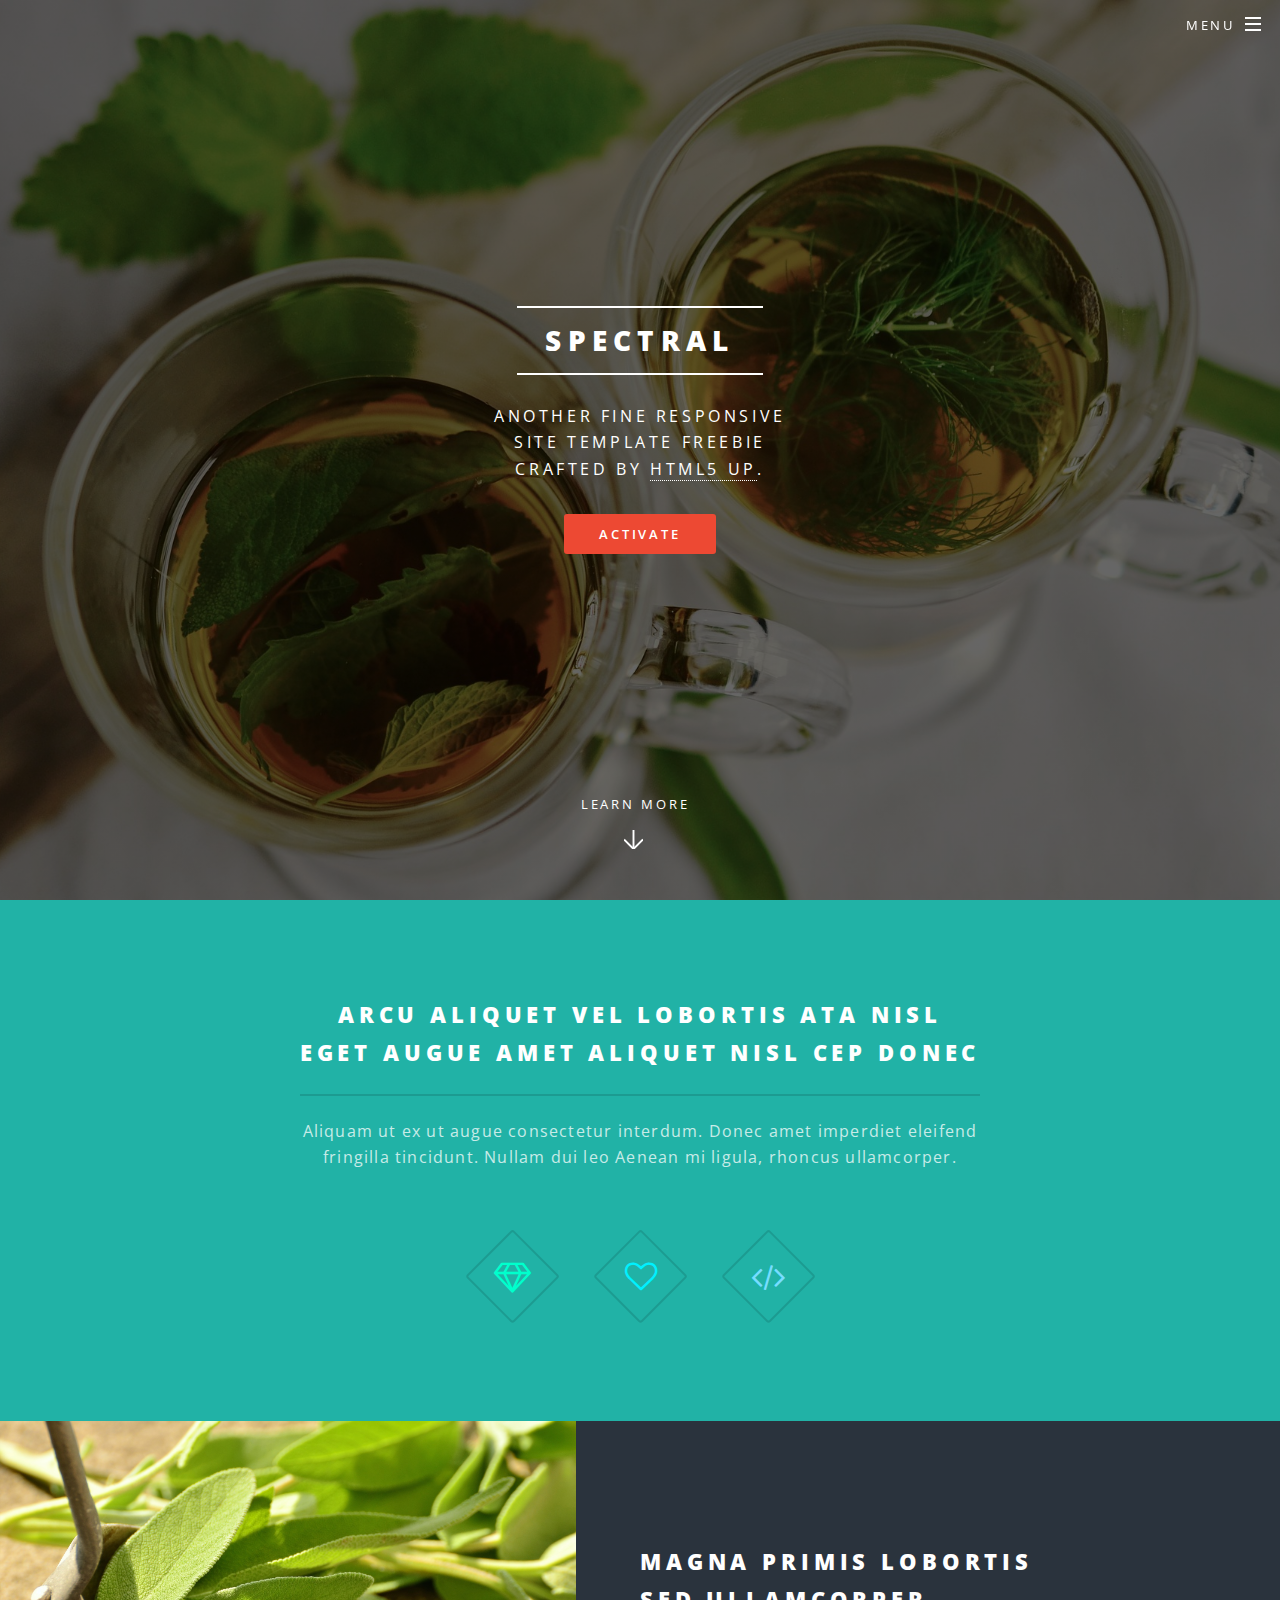
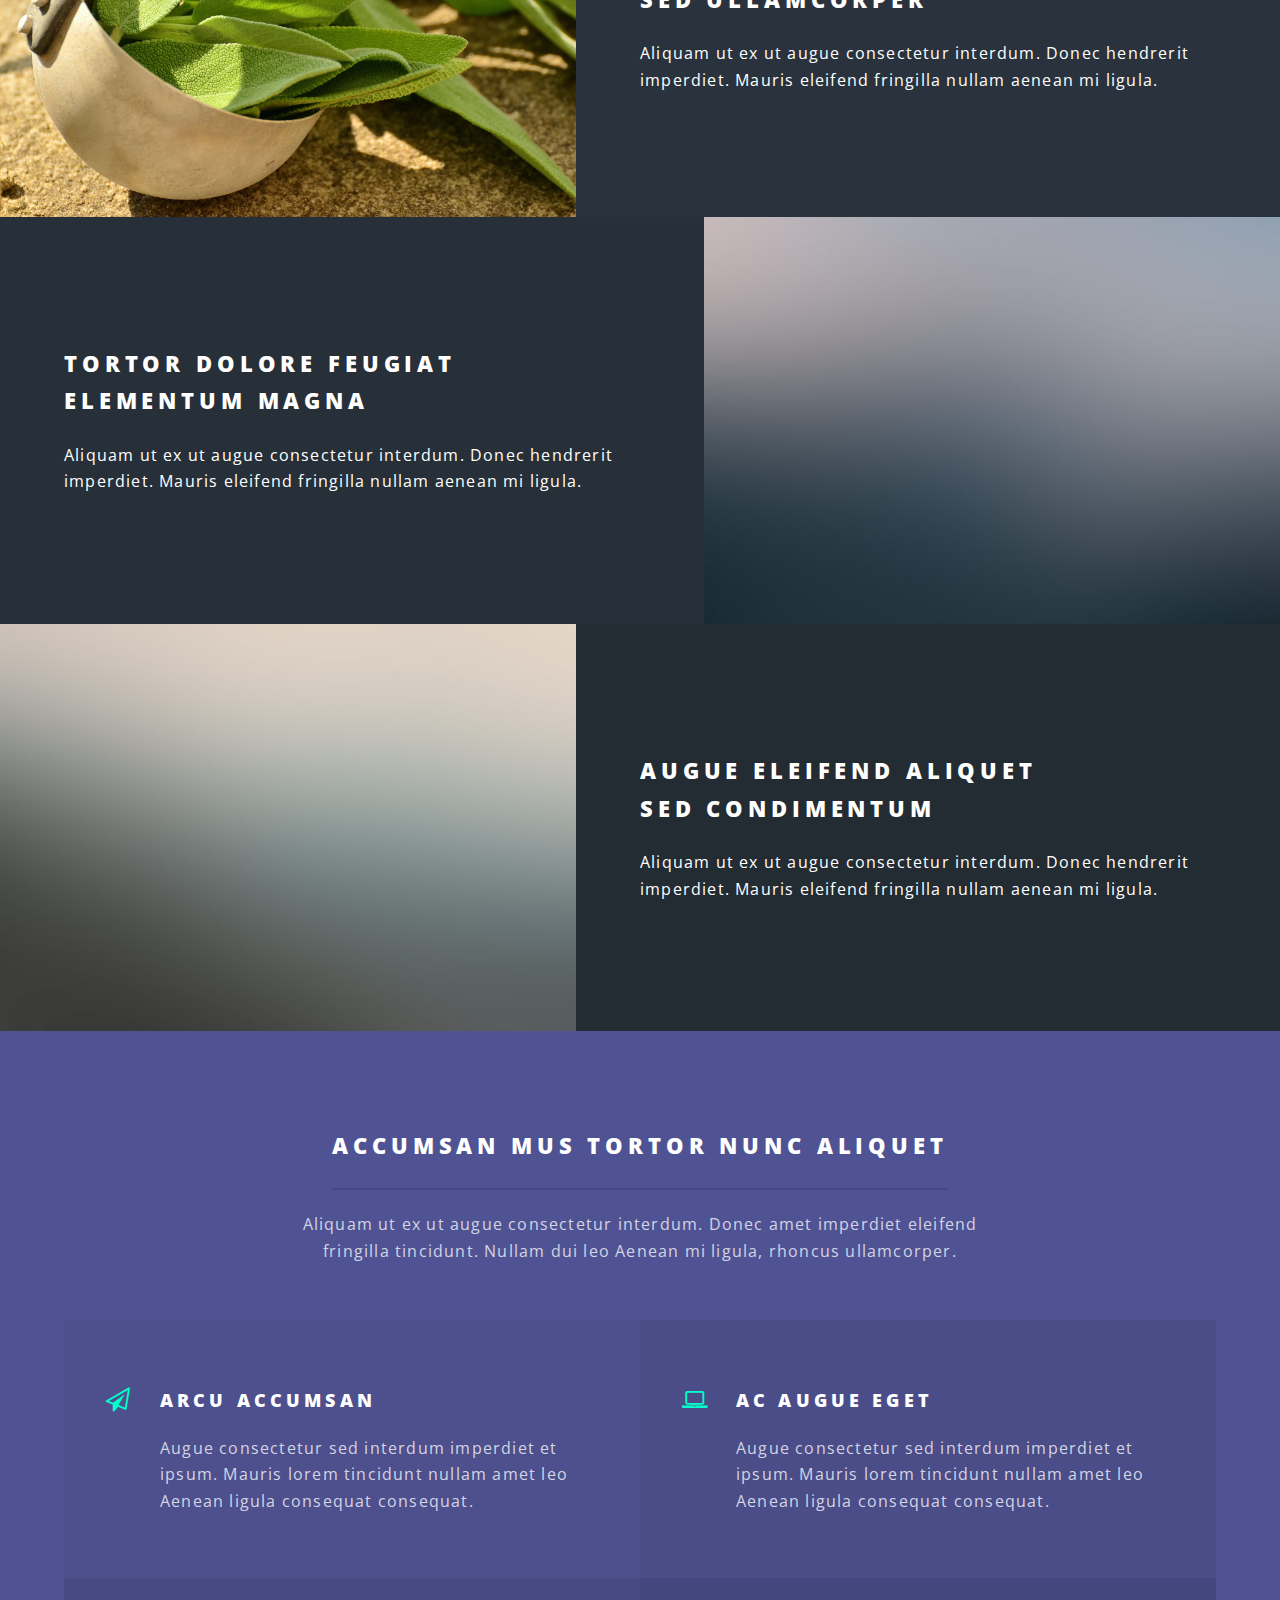
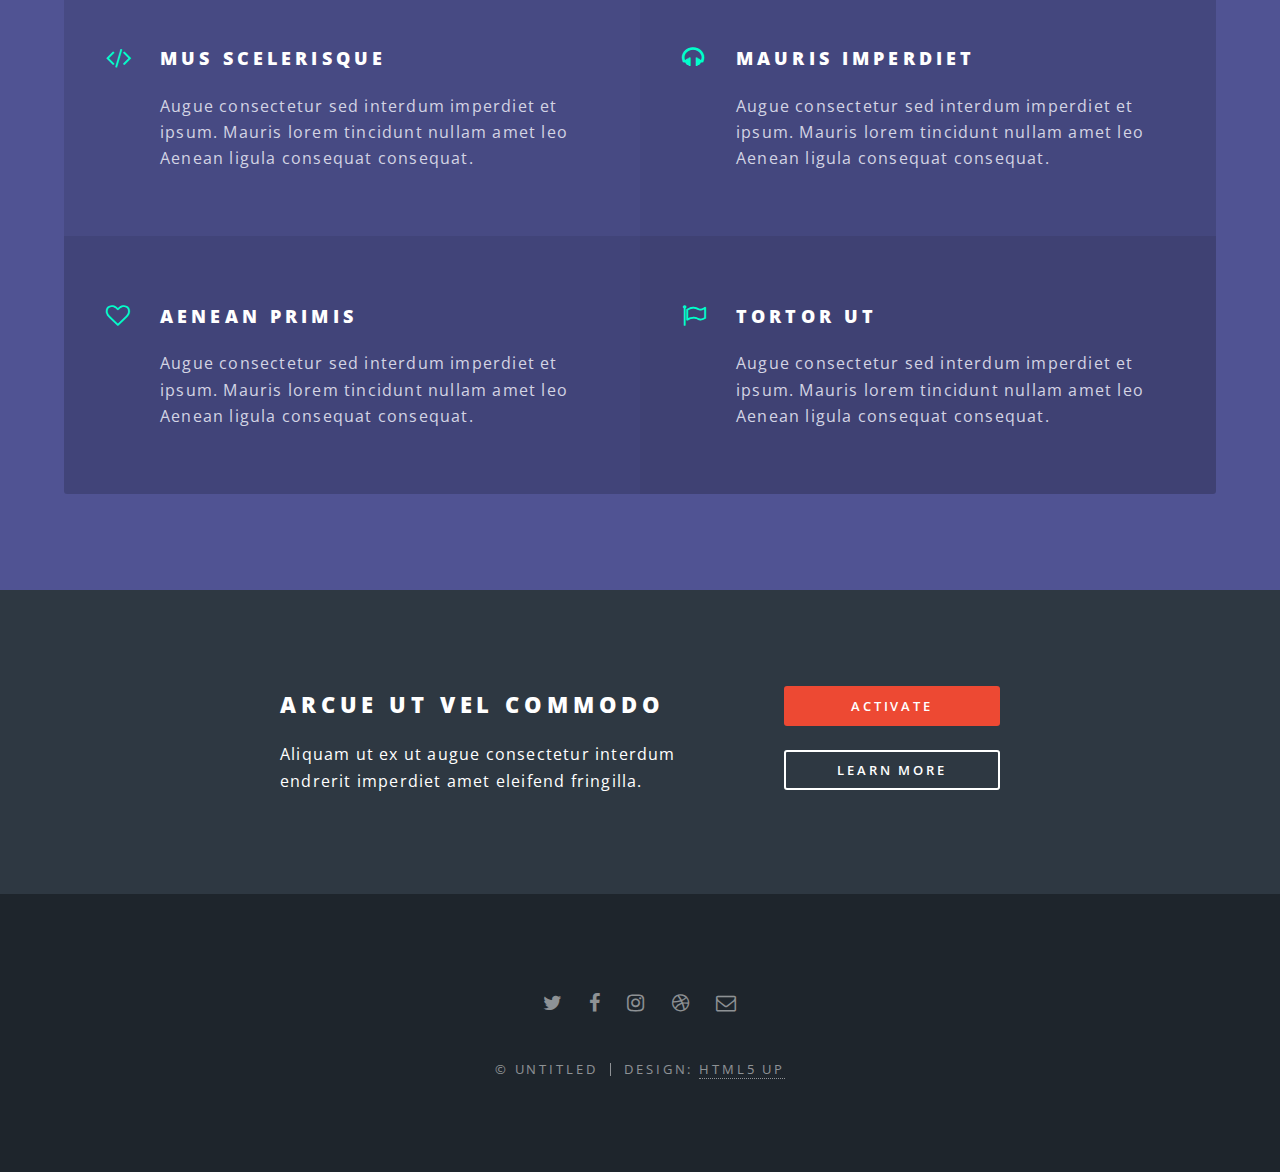
==== index.html @ 9957a31e "Init Site" ====
<!DOCTYPE HTML>
<!--
	Spectral by HTML5 UP
	html5up.net | @ajlkn
	Free for personal and commercial use under the CCA 3.0 license (html5up.net/license)
-->
<html>
	<head>
		<title>Spectral by HTML5 UP</title>
		<meta charset="utf-8" />
		<meta name="viewport" content="width=device-width, initial-scale=1" />
		<!--[if lte IE 8]><script src="assets/js/ie/html5shiv.js"></script><![endif]-->
		<link rel="stylesheet" href="assets/css/main.css" />
		<!--[if lte IE 8]><link rel="stylesheet" href="assets/css/ie8.css" /><![endif]-->
		<!--[if lte IE 9]><link rel="stylesheet" href="assets/css/ie9.css" /><![endif]-->
	</head>
	<body class="landing">

		<!-- Page Wrapper -->
			<div id="page-wrapper">

				<!-- Header -->
					<header id="header" class="alt">
						<h1><a href="index.html">Spectral</a></h1>
						<nav id="nav">
							<ul>
								<li class="special">
									<a href="#menu" class="menuToggle"><span>Menu</span></a>
									<div id="menu">
										<ul>
											<li><a href="index.html">Home</a></li>
											<li><a href="generic.html">Generic</a></li>
											<li><a href="elements.html">Elements</a></li>
											<li><a href="#">Sign Up</a></li>
											<li><a href="#">Log In</a></li>
										</ul>
									</div>
								</li>
							</ul>
						</nav>
					</header>

				<!-- Banner -->
					<section id="banner">
						<div class="inner">
							<h2>Spectral</h2>
							<p>Another fine responsive<br />
							site template freebie<br />
							crafted by <a href="http://html5up.net">HTML5 UP</a>.</p>
							<ul class="actions">
								<li><a href="#" class="button special">Activate</a></li>
							</ul>
						</div>
						<a href="#one" class="more scrolly">Learn More</a>
					</section>

				<!-- One -->
					<section id="one" class="wrapper style1 special">
						<div class="inner">
							<header class="major">
								<h2>Arcu aliquet vel lobortis ata nisl<br />
								eget augue amet aliquet nisl cep donec</h2>
								<p>Aliquam ut ex ut augue consectetur interdum. Donec amet imperdiet eleifend<br />
								fringilla tincidunt. Nullam dui leo Aenean mi ligula, rhoncus ullamcorper.</p>
							</header>
							<ul class="icons major">
								<li><span class="icon fa-diamond major style1"><span class="label">Lorem</span></span></li>
								<li><span class="icon fa-heart-o major style2"><span class="label">Ipsum</span></span></li>
								<li><span class="icon fa-code major style3"><span class="label">Dolor</span></span></li>
							</ul>
						</div>
					</section>

				<!-- Two -->
					<section id="two" class="wrapper alt style2">
						<section class="spotlight">
							<div class="image"><img src="images/footerPic.jpg" alt="" /></div><div class="content">
								<h2>Magna primis lobortis<br />
								sed ullamcorper</h2>
								<p>Aliquam ut ex ut augue consectetur interdum. Donec hendrerit imperdiet. Mauris eleifend fringilla nullam aenean mi ligula.</p>
							</div>
						</section>
						<section class="spotlight">
							<div class="image"><img src="images/pic02.jpg" alt="" /></div><div class="content">
								<h2>Tortor dolore feugiat<br />
								elementum magna</h2>
								<p>Aliquam ut ex ut augue consectetur interdum. Donec hendrerit imperdiet. Mauris eleifend fringilla nullam aenean mi ligula.</p>
							</div>
						</section>
						<section class="spotlight">
							<div class="image"><img src="images/pic03.jpg" alt="" /></div><div class="content">
								<h2>Augue eleifend aliquet<br />
								sed condimentum</h2>
								<p>Aliquam ut ex ut augue consectetur interdum. Donec hendrerit imperdiet. Mauris eleifend fringilla nullam aenean mi ligula.</p>
							</div>
						</section>
					</section>

				<!-- Three -->
					<section id="three" class="wrapper style3 special">
						<div class="inner">
							<header class="major">
								<h2>Accumsan mus tortor nunc aliquet</h2>
								<p>Aliquam ut ex ut augue consectetur interdum. Donec amet imperdiet eleifend<br />
								fringilla tincidunt. Nullam dui leo Aenean mi ligula, rhoncus ullamcorper.</p>
							</header>
							<ul class="features">
								<li class="icon fa-paper-plane-o">
									<h3>Arcu accumsan</h3>
									<p>Augue consectetur sed interdum imperdiet et ipsum. Mauris lorem tincidunt nullam amet leo Aenean ligula consequat consequat.</p>
								</li>
								<li class="icon fa-laptop">
									<h3>Ac Augue Eget</h3>
									<p>Augue consectetur sed interdum imperdiet et ipsum. Mauris lorem tincidunt nullam amet leo Aenean ligula consequat consequat.</p>
								</li>
								<li class="icon fa-code">
									<h3>Mus Scelerisque</h3>
									<p>Augue consectetur sed interdum imperdiet et ipsum. Mauris lorem tincidunt nullam amet leo Aenean ligula consequat consequat.</p>
								</li>
								<li class="icon fa-headphones">
									<h3>Mauris Imperdiet</h3>
									<p>Augue consectetur sed interdum imperdiet et ipsum. Mauris lorem tincidunt nullam amet leo Aenean ligula consequat consequat.</p>
								</li>
								<li class="icon fa-heart-o">
									<h3>Aenean Primis</h3>
									<p>Augue consectetur sed interdum imperdiet et ipsum. Mauris lorem tincidunt nullam amet leo Aenean ligula consequat consequat.</p>
								</li>
								<li class="icon fa-flag-o">
									<h3>Tortor Ut</h3>
									<p>Augue consectetur sed interdum imperdiet et ipsum. Mauris lorem tincidunt nullam amet leo Aenean ligula consequat consequat.</p>
								</li>
							</ul>
						</div>
					</section>

				<!-- CTA -->
					<section id="cta" class="wrapper style4">
						<div class="inner">
							<header>
								<h2>Arcue ut vel commodo</h2>
								<p>Aliquam ut ex ut augue consectetur interdum endrerit imperdiet amet eleifend fringilla.</p>
							</header>
							<ul class="actions vertical">
								<li><a href="#" class="button fit special">Activate</a></li>
								<li><a href="#" class="button fit">Learn More</a></li>
							</ul>
						</div>
					</section>

				<!-- Footer -->
					<footer id="footer">
						<ul class="icons">
							<li><a href="#" class="icon fa-twitter"><span class="label">Twitter</span></a></li>
							<li><a href="#" class="icon fa-facebook"><span class="label">Facebook</span></a></li>
							<li><a href="#" class="icon fa-instagram"><span class="label">Instagram</span></a></li>
							<li><a href="#" class="icon fa-dribbble"><span class="label">Dribbble</span></a></li>
							<li><a href="#" class="icon fa-envelope-o"><span class="label">Email</span></a></li>
						</ul>
						<ul class="copyright">
							<li>&copy; Untitled</li><li>Design: <a href="http://html5up.net">HTML5 UP</a></li>
						</ul>
					</footer>

			</div>

		<!-- Scripts -->
			<script src="assets/js/jquery.min.js"></script>
			<script src="assets/js/jquery.scrollex.min.js"></script>
			<script src="assets/js/jquery.scrolly.min.js"></script>
			<script src="assets/js/skel.min.js"></script>
			<script src="assets/js/util.js"></script>
			<!--[if lte IE 8]><script src="assets/js/ie/respond.min.js"></script><![endif]-->
			<script src="assets/js/main.js"></script>

	</body>
</html>
---- assets/css/main.css ----
@import url(font-awesome.min.css);
@import url("https://fonts.googleapis.com/css?family=Open+Sans:400,400italic,600,600italic,800,800italic");

/*
	Spectral by HTML5 UP
	html5up.net | @ajlkn
	Free for personal and commercial use under the CCA 3.0 license (html5up.net/license)
*/

/* Reset */

	html, body, div, span, applet, object, iframe, h1, h2, h3, h4, h5, h6, p, blockquote, pre, a, abbr, acronym, address, big, cite, code, del, dfn, em, img, ins, kbd, q, s, samp, small, strike, strong, sub, sup, tt, var, b, u, i, center, dl, dt, dd, ol, ul, li, fieldset, form, label, legend, table, caption, tbody, tfoot, thead, tr, th, td, article, aside, canvas, details, embed, figure, figcaption, footer, header, hgroup, menu, nav, output, ruby, section, summary, time, mark, audio, video {
		margin: 0;
		padding: 0;
		border: 0;
		font-size: 100%;
		font: inherit;
		vertical-align: baseline;
	}

	article, aside, details, figcaption, figure, footer, header, hgroup, menu, nav, section {
		display: block;
	}

	body {
		line-height: 1;
	}

	ol, ul {
		list-style: none;
	}

	blockquote, q {
		quotes: none;
	}

	blockquote:before, blockquote:after, q:before, q:after {
		content: '';
		content: none;
	}

	table {
		border-collapse: collapse;
		border-spacing: 0;
	}

	body {
		-webkit-text-size-adjust: none;
	}

/* Box Model */

	*, *:before, *:after {
		-moz-box-sizing: border-box;
		-webkit-box-sizing: border-box;
		box-sizing: border-box;
	}

/* Grid */

	.row {
		border-bottom: solid 1px transparent;
		-moz-box-sizing: border-box;
		-webkit-box-sizing: border-box;
		box-sizing: border-box;
	}

	.row > * {
		float: left;
		-moz-box-sizing: border-box;
		-webkit-box-sizing: border-box;
		box-sizing: border-box;
	}

	.row:after, .row:before {
		content: '';
		display: block;
		clear: both;
		height: 0;
	}

	.row.uniform > * > :first-child {
		margin-top: 0;
	}

	.row.uniform > * > :last-child {
		margin-bottom: 0;
	}

	.row.\30 \25 > * {
		padding: 0 0 0 0em;
	}

	.row.\30 \25 {
		margin: 0 0 -1px 0em;
	}

	.row.uniform.\30 \25 > * {
		padding: 0em 0 0 0em;
	}

	.row.uniform.\30 \25 {
		margin: 0em 0 -1px 0em;
	}

	.row > * {
		padding: 0 0 0 1.5em;
	}

	.row {
		margin: 0 0 -1px -1.5em;
	}

	.row.uniform > * {
		padding: 1.5em 0 0 1.5em;
	}

	.row.uniform {
		margin: -1.5em 0 -1px -1.5em;
	}

	.row.\32 00\25 > * {
		padding: 0 0 0 3em;
	}

	.row.\32 00\25 {
		margin: 0 0 -1px -3em;
	}

	.row.uniform.\32 00\25 > * {
		padding: 3em 0 0 3em;
	}

	.row.uniform.\32 00\25 {
		margin: -3em 0 -1px -3em;
	}

	.row.\31 50\25 > * {
		padding: 0 0 0 2.25em;
	}

	.row.\31 50\25 {
		margin: 0 0 -1px -2.25em;
	}

	.row.uniform.\31 50\25 > * {
		padding: 2.25em 0 0 2.25em;
	}

	.row.uniform.\31 50\25 {
		margin: -2.25em 0 -1px -2.25em;
	}

	.row.\35 0\25 > * {
		padding: 0 0 0 0.75em;
	}

	.row.\35 0\25 {
		margin: 0 0 -1px -0.75em;
	}

	.row.uniform.\35 0\25 > * {
		padding: 0.75em 0 0 0.75em;
	}

	.row.uniform.\35 0\25 {
		margin: -0.75em 0 -1px -0.75em;
	}

	.row.\32 5\25 > * {
		padding: 0 0 0 0.375em;
	}

	.row.\32 5\25 {
		margin: 0 0 -1px -0.375em;
	}

	.row.uniform.\32 5\25 > * {
		padding: 0.375em 0 0 0.375em;
	}

	.row.uniform.\32 5\25 {
		margin: -0.375em 0 -1px -0.375em;
	}

	.\31 2u, .\31 2u\24 {
		width: 100%;
		clear: none;
		margin-left: 0;
	}

	.\31 1u, .\31 1u\24 {
		width: 91.6666666667%;
		clear: none;
		margin-left: 0;
	}

	.\31 0u, .\31 0u\24 {
		width: 83.3333333333%;
		clear: none;
		margin-left: 0;
	}

	.\39 u, .\39 u\24 {
		width: 75%;
		clear: none;
		margin-left: 0;
	}

	.\38 u, .\38 u\24 {
		width: 66.6666666667%;
		clear: none;
		margin-left: 0;
	}

	.\37 u, .\37 u\24 {
		width: 58.3333333333%;
		clear: none;
		margin-left: 0;
	}

	.\36 u, .\36 u\24 {
		width: 50%;
		clear: none;
		margin-left: 0;
	}

	.\35 u, .\35 u\24 {
		width: 41.6666666667%;
		clear: none;
		margin-left: 0;
	}

	.\34 u, .\34 u\24 {
		width: 33.3333333333%;
		clear: none;
		margin-left: 0;
	}

	.\33 u, .\33 u\24 {
		width: 25%;
		clear: none;
		margin-left: 0;
	}

	.\32 u, .\32 u\24 {
		width: 16.6666666667%;
		clear: none;
		margin-left: 0;
	}

	.\31 u, .\31 u\24 {
		width: 8.3333333333%;
		clear: none;
		margin-left: 0;
	}

	.\31 2u\24 + *,
	.\31 1u\24 + *,
	.\31 0u\24 + *,
	.\39 u\24 + *,
	.\38 u\24 + *,
	.\37 u\24 + *,
	.\36 u\24 + *,
	.\35 u\24 + *,
	.\34 u\24 + *,
	.\33 u\24 + *,
	.\32 u\24 + *,
	.\31 u\24 + * {
		clear: left;
	}

	.\-11u {
		margin-left: 91.66667%;
	}

	.\-10u {
		margin-left: 83.33333%;
	}

	.\-9u {
		margin-left: 75%;
	}

	.\-8u {
		margin-left: 66.66667%;
	}

	.\-7u {
		margin-left: 58.33333%;
	}

	.\-6u {
		margin-left: 50%;
	}

	.\-5u {
		margin-left: 41.66667%;
	}

	.\-4u {
		margin-left: 33.33333%;
	}

	.\-3u {
		margin-left: 25%;
	}

	.\-2u {
		margin-left: 16.66667%;
	}

	.\-1u {
		margin-left: 8.33333%;
	}

	@media screen and (max-width: 1680px) {

		.row > * {
			padding: 0 0 0 1.5em;
		}

		.row {
			margin: 0 0 -1px -1.5em;
		}

		.row.uniform > * {
			padding: 1.5em 0 0 1.5em;
		}

		.row.uniform {
			margin: -1.5em 0 -1px -1.5em;
		}

		.row.\32 00\25 > * {
			padding: 0 0 0 3em;
		}

		.row.\32 00\25 {
			margin: 0 0 -1px -3em;
		}

		.row.uniform.\32 00\25 > * {
			padding: 3em 0 0 3em;
		}

		.row.uniform.\32 00\25 {
			margin: -3em 0 -1px -3em;
		}

		.row.\31 50\25 > * {
			padding: 0 0 0 2.25em;
		}

		.row.\31 50\25 {
			margin: 0 0 -1px -2.25em;
		}

		.row.uniform.\31 50\25 > * {
			padding: 2.25em 0 0 2.25em;
		}

		.row.uniform.\31 50\25 {
			margin: -2.25em 0 -1px -2.25em;
		}

		.row.\35 0\25 > * {
			padding: 0 0 0 0.75em;
		}

		.row.\35 0\25 {
			margin: 0 0 -1px -0.75em;
		}

		.row.uniform.\35 0\25 > * {
			padding: 0.75em 0 0 0.75em;
		}

		.row.uniform.\35 0\25 {
			margin: -0.75em 0 -1px -0.75em;
		}

		.row.\32 5\25 > * {
			padding: 0 0 0 0.375em;
		}

		.row.\32 5\25 {
			margin: 0 0 -1px -0.375em;
		}

		.row.uniform.\32 5\25 > * {
			padding: 0.375em 0 0 0.375em;
		}

		.row.uniform.\32 5\25 {
			margin: -0.375em 0 -1px -0.375em;
		}

		.\31 2u\28xlarge\29, .\31 2u\24\28xlarge\29 {
			width: 100%;
			clear: none;
			margin-left: 0;
		}

		.\31 1u\28xlarge\29, .\31 1u\24\28xlarge\29 {
			width: 91.6666666667%;
			clear: none;
			margin-left: 0;
		}

		.\31 0u\28xlarge\29, .\31 0u\24\28xlarge\29 {
			width: 83.3333333333%;
			clear: none;
			margin-left: 0;
		}

		.\39 u\28xlarge\29, .\39 u\24\28xlarge\29 {
			width: 75%;
			clear: none;
			margin-left: 0;
		}

		.\38 u\28xlarge\29, .\38 u\24\28xlarge\29 {
			width: 66.6666666667%;
			clear: none;
			margin-left: 0;
		}

		.\37 u\28xlarge\29, .\37 u\24\28xlarge\29 {
			width: 58.3333333333%;
			clear: none;
			margin-left: 0;
		}

		.\36 u\28xlarge\29, .\36 u\24\28xlarge\29 {
			width: 50%;
			clear: none;
			margin-left: 0;
		}

		.\35 u\28xlarge\29, .\35 u\24\28xlarge\29 {
			width: 41.6666666667%;
			clear: none;
			margin-left: 0;
		}

		.\34 u\28xlarge\29, .\34 u\24\28xlarge\29 {
			width: 33.3333333333%;
			clear: none;
			margin-left: 0;
		}

		.\33 u\28xlarge\29, .\33 u\24\28xlarge\29 {
			width: 25%;
			clear: none;
			margin-left: 0;
		}

		.\32 u\28xlarge\29, .\32 u\24\28xlarge\29 {
			width: 16.6666666667%;
			clear: none;
			margin-left: 0;
		}

		.\31 u\28xlarge\29, .\31 u\24\28xlarge\29 {
			width: 8.3333333333%;
			clear: none;
			margin-left: 0;
		}

		.\31 2u\24\28xlarge\29 + *,
		.\31 1u\24\28xlarge\29 + *,
		.\31 0u\24\28xlarge\29 + *,
		.\39 u\24\28xlarge\29 + *,
		.\38 u\24\28xlarge\29 + *,
		.\37 u\24\28xlarge\29 + *,
		.\36 u\24\28xlarge\29 + *,
		.\35 u\24\28xlarge\29 + *,
		.\34 u\24\28xlarge\29 + *,
		.\33 u\24\28xlarge\29 + *,
		.\32 u\24\28xlarge\29 + *,
		.\31 u\24\28xlarge\29 + * {
			clear: left;
		}

		.\-11u\28xlarge\29 {
			margin-left: 91.66667%;
		}

		.\-10u\28xlarge\29 {
			margin-left: 83.33333%;
		}

		.\-9u\28xlarge\29 {
			margin-left: 75%;
		}

		.\-8u\28xlarge\29 {
			margin-left: 66.66667%;
		}

		.\-7u\28xlarge\29 {
			margin-left: 58.33333%;
		}

		.\-6u\28xlarge\29 {
			margin-left: 50%;
		}

		.\-5u\28xlarge\29 {
			margin-left: 41.66667%;
		}

		.\-4u\28xlarge\29 {
			margin-left: 33.33333%;
		}

		.\-3u\28xlarge\29 {
			margin-left: 25%;
		}

		.\-2u\28xlarge\29 {
			margin-left: 16.66667%;
		}

		.\-1u\28xlarge\29 {
			margin-left: 8.33333%;
		}

	}

	@media screen and (max-width: 1280px) {

		.row > * {
			padding: 0 0 0 1.5em;
		}

		.row {
			margin: 0 0 -1px -1.5em;
		}

		.row.uniform > * {
			padding: 1.5em 0 0 1.5em;
		}

		.row.uniform {
			margin: -1.5em 0 -1px -1.5em;
		}

		.row.\32 00\25 > * {
			padding: 0 0 0 3em;
		}

		.row.\32 00\25 {
			margin: 0 0 -1px -3em;
		}

		.row.uniform.\32 00\25 > * {
			padding: 3em 0 0 3em;
		}

		.row.uniform.\32 00\25 {
			margin: -3em 0 -1px -3em;
		}

		.row.\31 50\25 > * {
			padding: 0 0 0 2.25em;
		}

		.row.\31 50\25 {
			margin: 0 0 -1px -2.25em;
		}

		.row.uniform.\31 50\25 > * {
			padding: 2.25em 0 0 2.25em;
		}

		.row.uniform.\31 50\25 {
			margin: -2.25em 0 -1px -2.25em;
		}

		.row.\35 0\25 > * {
			padding: 0 0 0 0.75em;
		}

		.row.\35 0\25 {
			margin: 0 0 -1px -0.75em;
		}

		.row.uniform.\35 0\25 > * {
			padding: 0.75em 0 0 0.75em;
		}

		.row.uniform.\35 0\25 {
			margin: -0.75em 0 -1px -0.75em;
		}

		.row.\32 5\25 > * {
			padding: 0 0 0 0.375em;
		}

		.row.\32 5\25 {
			margin: 0 0 -1px -0.375em;
		}

		.row.uniform.\32 5\25 > * {
			padding: 0.375em 0 0 0.375em;
		}

		.row.uniform.\32 5\25 {
			margin: -0.375em 0 -1px -0.375em;
		}

		.\31 2u\28large\29, .\31 2u\24\28large\29 {
			width: 100%;
			clear: none;
			margin-left: 0;
		}

		.\31 1u\28large\29, .\31 1u\24\28large\29 {
			width: 91.6666666667%;
			clear: none;
			margin-left: 0;
		}

		.\31 0u\28large\29, .\31 0u\24\28large\29 {
			width: 83.3333333333%;
			clear: none;
			margin-left: 0;
		}

		.\39 u\28large\29, .\39 u\24\28large\29 {
			width: 75%;
			clear: none;
			margin-left: 0;
		}

		.\38 u\28large\29, .\38 u\24\28large\29 {
			width: 66.6666666667%;
			clear: none;
			margin-left: 0;
		}

		.\37 u\28large\29, .\37 u\24\28large\29 {
			width: 58.3333333333%;
			clear: none;
			margin-left: 0;
		}

		.\36 u\28large\29, .\36 u\24\28large\29 {
			width: 50%;
			clear: none;
			margin-left: 0;
		}

		.\35 u\28large\29, .\35 u\24\28large\29 {
			width: 41.6666666667%;
			clear: none;
			margin-left: 0;
		}

		.\34 u\28large\29, .\34 u\24\28large\29 {
			width: 33.3333333333%;
			clear: none;
			margin-left: 0;
		}

		.\33 u\28large\29, .\33 u\24\28large\29 {
			width: 25%;
			clear: none;
			margin-left: 0;
		}

		.\32 u\28large\29, .\32 u\24\28large\29 {
			width: 16.6666666667%;
			clear: none;
			margin-left: 0;
		}

		.\31 u\28large\29, .\31 u\24\28large\29 {
			width: 8.3333333333%;
			clear: none;
			margin-left: 0;
		}

		.\31 2u\24\28large\29 + *,
		.\31 1u\24\28large\29 + *,
		.\31 0u\24\28large\29 + *,
		.\39 u\24\28large\29 + *,
		.\38 u\24\28large\29 + *,
		.\37 u\24\28large\29 + *,
		.\36 u\24\28large\29 + *,
		.\35 u\24\28large\29 + *,
		.\34 u\24\28large\29 + *,
		.\33 u\24\28large\29 + *,
		.\32 u\24\28large\29 + *,
		.\31 u\24\28large\29 + * {
			clear: left;
		}

		.\-11u\28large\29 {
			margin-left: 91.66667%;
		}

		.\-10u\28large\29 {
			margin-left: 83.33333%;
		}

		.\-9u\28large\29 {
			margin-left: 75%;
		}

		.\-8u\28large\29 {
			margin-left: 66.66667%;
		}

		.\-7u\28large\29 {
			margin-left: 58.33333%;
		}

		.\-6u\28large\29 {
			margin-left: 50%;
		}

		.\-5u\28large\29 {
			margin-left: 41.66667%;
		}

		.\-4u\28large\29 {
			margin-left: 33.33333%;
		}

		.\-3u\28large\29 {
			margin-left: 25%;
		}

		.\-2u\28large\29 {
			margin-left: 16.66667%;
		}

		.\-1u\28large\29 {
			margin-left: 8.33333%;
		}

	}

	@media screen and (max-width: 980px) {

		.row > * {
			padding: 0 0 0 1.5em;
		}

		.row {
			margin: 0 0 -1px -1.5em;
		}

		.row.uniform > * {
			padding: 1.5em 0 0 1.5em;
		}

		.row.uniform {
			margin: -1.5em 0 -1px -1.5em;
		}

		.row.\32 00\25 > * {
			padding: 0 0 0 3em;
		}

		.row.\32 00\25 {
			margin: 0 0 -1px -3em;
		}

		.row.uniform.\32 00\25 > * {
			padding: 3em 0 0 3em;
		}

		.row.uniform.\32 00\25 {
			margin: -3em 0 -1px -3em;
		}

		.row.\31 50\25 > * {
			padding: 0 0 0 2.25em;
		}

		.row.\31 50\25 {
			margin: 0 0 -1px -2.25em;
		}

		.row.uniform.\31 50\25 > * {
			padding: 2.25em 0 0 2.25em;
		}

		.row.uniform.\31 50\25 {
			margin: -2.25em 0 -1px -2.25em;
		}

		.row.\35 0\25 > * {
			padding: 0 0 0 0.75em;
		}

		.row.\35 0\25 {
			margin: 0 0 -1px -0.75em;
		}

		.row.uniform.\35 0\25 > * {
			padding: 0.75em 0 0 0.75em;
		}

		.row.uniform.\35 0\25 {
			margin: -0.75em 0 -1px -0.75em;
		}

		.row.\32 5\25 > * {
			padding: 0 0 0 0.375em;
		}

		.row.\32 5\25 {
			margin: 0 0 -1px -0.375em;
		}

		.row.uniform.\32 5\25 > * {
			padding: 0.375em 0 0 0.375em;
		}

		.row.uniform.\32 5\25 {
			margin: -0.375em 0 -1px -0.375em;
		}

		.\31 2u\28medium\29, .\31 2u\24\28medium\29 {
			width: 100%;
			clear: none;
			margin-left: 0;
		}

		.\31 1u\28medium\29, .\31 1u\24\28medium\29 {
			width: 91.6666666667%;
			clear: none;
			margin-left: 0;
		}

		.\31 0u\28medium\29, .\31 0u\24\28medium\29 {
			width: 83.3333333333%;
			clear: none;
			margin-left: 0;
		}

		.\39 u\28medium\29, .\39 u\24\28medium\29 {
			width: 75%;
			clear: none;
			margin-left: 0;
		}

		.\38 u\28medium\29, .\38 u\24\28medium\29 {
			width: 66.6666666667%;
			clear: none;
			margin-left: 0;
		}

		.\37 u\28medium\29, .\37 u\24\28medium\29 {
			width: 58.3333333333%;
			clear: none;
			margin-left: 0;
		}

		.\36 u\28medium\29, .\36 u\24\28medium\29 {
			width: 50%;
			clear: none;
			margin-left: 0;
		}

		.\35 u\28medium\29, .\35 u\24\28medium\29 {
			width: 41.6666666667%;
			clear: none;
			margin-left: 0;
		}

		.\34 u\28medium\29, .\34 u\24\28medium\29 {
			width: 33.3333333333%;
			clear: none;
			margin-left: 0;
		}

		.\33 u\28medium\29, .\33 u\24\28medium\29 {
			width: 25%;
			clear: none;
			margin-left: 0;
		}

		.\32 u\28medium\29, .\32 u\24\28medium\29 {
			width: 16.6666666667%;
			clear: none;
			margin-left: 0;
		}

		.\31 u\28medium\29, .\31 u\24\28medium\29 {
			width: 8.3333333333%;
			clear: none;
			margin-left: 0;
		}

		.\31 2u\24\28medium\29 + *,
		.\31 1u\24\28medium\29 + *,
		.\31 0u\24\28medium\29 + *,
		.\39 u\24\28medium\29 + *,
		.\38 u\24\28medium\29 + *,
		.\37 u\24\28medium\29 + *,
		.\36 u\24\28medium\29 + *,
		.\35 u\24\28medium\29 + *,
		.\34 u\24\28medium\29 + *,
		.\33 u\24\28medium\29 + *,
		.\32 u\24\28medium\29 + *,
		.\31 u\24\28medium\29 + * {
			clear: left;
		}

		.\-11u\28medium\29 {
			margin-left: 91.66667%;
		}

		.\-10u\28medium\29 {
			margin-left: 83.33333%;
		}

		.\-9u\28medium\29 {
			margin-left: 75%;
		}

		.\-8u\28medium\29 {
			margin-left: 66.66667%;
		}

		.\-7u\28medium\29 {
			margin-left: 58.33333%;
		}

		.\-6u\28medium\29 {
			margin-left: 50%;
		}

		.\-5u\28medium\29 {
			margin-left: 41.66667%;
		}

		.\-4u\28medium\29 {
			margin-left: 33.33333%;
		}

		.\-3u\28medium\29 {
			margin-left: 25%;
		}

		.\-2u\28medium\29 {
			margin-left: 16.66667%;
		}

		.\-1u\28medium\29 {
			margin-left: 8.33333%;
		}

	}

	@media screen and (max-width: 736px) {

		.row > * {
			padding: 0 0 0 1.5em;
		}

		.row {
			margin: 0 0 -1px -1.5em;
		}

		.row.uniform > * {
			padding: 1.5em 0 0 1.5em;
		}

		.row.uniform {
			margin: -1.5em 0 -1px -1.5em;
		}

		.row.\32 00\25 > * {
			padding: 0 0 0 3em;
		}

		.row.\32 00\25 {
			margin: 0 0 -1px -3em;
		}

		.row.uniform.\32 00\25 > * {
			padding: 3em 0 0 3em;
		}

		.row.uniform.\32 00\25 {
			margin: -3em 0 -1px -3em;
		}

		.row.\31 50\25 > * {
			padding: 0 0 0 2.25em;
		}

		.row.\31 50\25 {
			margin: 0 0 -1px -2.25em;
		}

		.row.uniform.\31 50\25 > * {
			padding: 2.25em 0 0 2.25em;
		}

		.row.uniform.\31 50\25 {
			margin: -2.25em 0 -1px -2.25em;
		}

		.row.\35 0\25 > * {
			padding: 0 0 0 0.75em;
		}

		.row.\35 0\25 {
			margin: 0 0 -1px -0.75em;
		}

		.row.uniform.\35 0\25 > * {
			padding: 0.75em 0 0 0.75em;
		}

		.row.uniform.\35 0\25 {
			margin: -0.75em 0 -1px -0.75em;
		}

		.row.\32 5\25 > * {
			padding: 0 0 0 0.375em;
		}

		.row.\32 5\25 {
			margin: 0 0 -1px -0.375em;
		}

		.row.uniform.\32 5\25 > * {
			padding: 0.375em 0 0 0.375em;
		}

		.row.uniform.\32 5\25 {
			margin: -0.375em 0 -1px -0.375em;
		}

		.\31 2u\28small\29, .\31 2u\24\28small\29 {
			width: 100%;
			clear: none;
			margin-left: 0;
		}

		.\31 1u\28small\29, .\31 1u\24\28small\29 {
			width: 91.6666666667%;
			clear: none;
			margin-left: 0;
		}

		.\31 0u\28small\29, .\31 0u\24\28small\29 {
			width: 83.3333333333%;
			clear: none;
			margin-left: 0;
		}

		.\39 u\28small\29, .\39 u\24\28small\29 {
			width: 75%;
			clear: none;
			margin-left: 0;
		}

		.\38 u\28small\29, .\38 u\24\28small\29 {
			width: 66.6666666667%;
			clear: none;
			margin-left: 0;
		}

		.\37 u\28small\29, .\37 u\24\28small\29 {
			width: 58.3333333333%;
			clear: none;
			margin-left: 0;
		}

		.\36 u\28small\29, .\36 u\24\28small\29 {
			width: 50%;
			clear: none;
			margin-left: 0;
		}

		.\35 u\28small\29, .\35 u\24\28small\29 {
			width: 41.6666666667%;
			clear: none;
			margin-left: 0;
		}

		.\34 u\28small\29, .\34 u\24\28small\29 {
			width: 33.3333333333%;
			clear: none;
			margin-left: 0;
		}

		.\33 u\28small\29, .\33 u\24\28small\29 {
			width: 25%;
			clear: none;
			margin-left: 0;
		}

		.\32 u\28small\29, .\32 u\24\28small\29 {
			width: 16.6666666667%;
			clear: none;
			margin-left: 0;
		}

		.\31 u\28small\29, .\31 u\24\28small\29 {
			width: 8.3333333333%;
			clear: none;
			margin-left: 0;
		}

		.\31 2u\24\28small\29 + *,
		.\31 1u\24\28small\29 + *,
		.\31 0u\24\28small\29 + *,
		.\39 u\24\28small\29 + *,
		.\38 u\24\28small\29 + *,
		.\37 u\24\28small\29 + *,
		.\36 u\24\28small\29 + *,
		.\35 u\24\28small\29 + *,
		.\34 u\24\28small\29 + *,
		.\33 u\24\28small\29 + *,
		.\32 u\24\28small\29 + *,
		.\31 u\24\28small\29 + * {
			clear: left;
		}

		.\-11u\28small\29 {
			margin-left: 91.66667%;
		}

		.\-10u\28small\29 {
			margin-left: 83.33333%;
		}

		.\-9u\28small\29 {
			margin-left: 75%;
		}

		.\-8u\28small\29 {
			margin-left: 66.66667%;
		}

		.\-7u\28small\29 {
			margin-left: 58.33333%;
		}

		.\-6u\28small\29 {
			margin-left: 50%;
		}

		.\-5u\28small\29 {
			margin-left: 41.66667%;
		}

		.\-4u\28small\29 {
			margin-left: 33.33333%;
		}

		.\-3u\28small\29 {
			margin-left: 25%;
		}

		.\-2u\28small\29 {
			margin-left: 16.66667%;
		}

		.\-1u\28small\29 {
			margin-left: 8.33333%;
		}

	}

	@media screen and (max-width: 480px) {

		.row > * {
			padding: 0 0 0 1.5em;
		}

		.row {
			margin: 0 0 -1px -1.5em;
		}

		.row.uniform > * {
			padding: 1.5em 0 0 1.5em;
		}

		.row.uniform {
			margin: -1.5em 0 -1px -1.5em;
		}

		.row.\32 00\25 > * {
			padding: 0 0 0 3em;
		}

		.row.\32 00\25 {
			margin: 0 0 -1px -3em;
		}

		.row.uniform.\32 00\25 > * {
			padding: 3em 0 0 3em;
		}

		.row.uniform.\32 00\25 {
			margin: -3em 0 -1px -3em;
		}

		.row.\31 50\25 > * {
			padding: 0 0 0 2.25em;
		}

		.row.\31 50\25 {
			margin: 0 0 -1px -2.25em;
		}

		.row.uniform.\31 50\25 > * {
			padding: 2.25em 0 0 2.25em;
		}

		.row.uniform.\31 50\25 {
			margin: -2.25em 0 -1px -2.25em;
		}

		.row.\35 0\25 > * {
			padding: 0 0 0 0.75em;
		}

		.row.\35 0\25 {
			margin: 0 0 -1px -0.75em;
		}

		.row.uniform.\35 0\25 > * {
			padding: 0.75em 0 0 0.75em;
		}

		.row.uniform.\35 0\25 {
			margin: -0.75em 0 -1px -0.75em;
		}

		.row.\32 5\25 > * {
			padding: 0 0 0 0.375em;
		}

		.row.\32 5\25 {
			margin: 0 0 -1px -0.375em;
		}

		.row.uniform.\32 5\25 > * {
			padding: 0.375em 0 0 0.375em;
		}

		.row.uniform.\32 5\25 {
			margin: -0.375em 0 -1px -0.375em;
		}

		.\31 2u\28xsmall\29, .\31 2u\24\28xsmall\29 {
			width: 100%;
			clear: none;
			margin-left: 0;
		}

		.\31 1u\28xsmall\29, .\31 1u\24\28xsmall\29 {
			width: 91.6666666667%;
			clear: none;
			margin-left: 0;
		}

		.\31 0u\28xsmall\29, .\31 0u\24\28xsmall\29 {
			width: 83.3333333333%;
			clear: none;
			margin-left: 0;
		}

		.\39 u\28xsmall\29, .\39 u\24\28xsmall\29 {
			width: 75%;
			clear: none;
			margin-left: 0;
		}

		.\38 u\28xsmall\29, .\38 u\24\28xsmall\29 {
			width: 66.6666666667%;
			clear: none;
			margin-left: 0;
		}

		.\37 u\28xsmall\29, .\37 u\24\28xsmall\29 {
			width: 58.3333333333%;
			clear: none;
			margin-left: 0;
		}

		.\36 u\28xsmall\29, .\36 u\24\28xsmall\29 {
			width: 50%;
			clear: none;
			margin-left: 0;
		}

		.\35 u\28xsmall\29, .\35 u\24\28xsmall\29 {
			width: 41.6666666667%;
			clear: none;
			margin-left: 0;
		}

		.\34 u\28xsmall\29, .\34 u\24\28xsmall\29 {
			width: 33.3333333333%;
			clear: none;
			margin-left: 0;
		}

		.\33 u\28xsmall\29, .\33 u\24\28xsmall\29 {
			width: 25%;
			clear: none;
			margin-left: 0;
		}

		.\32 u\28xsmall\29, .\32 u\24\28xsmall\29 {
			width: 16.6666666667%;
			clear: none;
			margin-left: 0;
		}

		.\31 u\28xsmall\29, .\31 u\24\28xsmall\29 {
			width: 8.3333333333%;
			clear: none;
			margin-left: 0;
		}

		.\31 2u\24\28xsmall\29 + *,
		.\31 1u\24\28xsmall\29 + *,
		.\31 0u\24\28xsmall\29 + *,
		.\39 u\24\28xsmall\29 + *,
		.\38 u\24\28xsmall\29 + *,
		.\37 u\24\28xsmall\29 + *,
		.\36 u\24\28xsmall\29 + *,
		.\35 u\24\28xsmall\29 + *,
		.\34 u\24\28xsmall\29 + *,
		.\33 u\24\28xsmall\29 + *,
		.\32 u\24\28xsmall\29 + *,
		.\31 u\24\28xsmall\29 + * {
			clear: left;
		}

		.\-11u\28xsmall\29 {
			margin-left: 91.66667%;
		}

		.\-10u\28xsmall\29 {
			margin-left: 83.33333%;
		}

		.\-9u\28xsmall\29 {
			margin-left: 75%;
		}

		.\-8u\28xsmall\29 {
			margin-left: 66.66667%;
		}

		.\-7u\28xsmall\29 {
			margin-left: 58.33333%;
		}

		.\-6u\28xsmall\29 {
			margin-left: 50%;
		}

		.\-5u\28xsmall\29 {
			margin-left: 41.66667%;
		}

		.\-4u\28xsmall\29 {
			margin-left: 33.33333%;
		}

		.\-3u\28xsmall\29 {
			margin-left: 25%;
		}

		.\-2u\28xsmall\29 {
			margin-left: 16.66667%;
		}

		.\-1u\28xsmall\29 {
			margin-left: 8.33333%;
		}

	}

/* Basic */

	@-ms-viewport {
		width: device-width;
	}

	body {
		background: #2e3842;
	}

		body.is-loading *, body.is-loading *:before, body.is-loading *:after {
			-moz-animation: none !important;
			-webkit-animation: none !important;
			-ms-animation: none !important;
			animation: none !important;
			-moz-transition: none !important;
			-webkit-transition: none !important;
			-ms-transition: none !important;
			transition: none !important;
		}

	body, input, select, textarea {
		color: #fff;
		font-family: "Open Sans", Helvetica, sans-serif;
		font-size: 15pt;
		font-weight: 400;
		letter-spacing: 0.075em;
		line-height: 1.65em;
	}

		@media screen and (max-width: 1680px) {

			body, input, select, textarea {
				font-size: 13pt;
			}

		}

		@media screen and (max-width: 1280px) {

			body, input, select, textarea {
				font-size: 12pt;
			}

		}

		@media screen and (max-width: 736px) {

			body, input, select, textarea {
				font-size: 11pt;
				letter-spacing: 0.0375em;
			}

		}

	a {
		-moz-transition: color 0.2s ease, border-bottom-color 0.2s ease;
		-webkit-transition: color 0.2s ease, border-bottom-color 0.2s ease;
		-ms-transition: color 0.2s ease, border-bottom-color 0.2s ease;
		transition: color 0.2s ease, border-bottom-color 0.2s ease;
		border-bottom: dotted 1px;
		color: inherit;
		text-decoration: none;
	}

		a:hover {
			border-bottom-color: transparent;
		}

	strong, b {
		color: #fff;
		font-weight: 600;
	}

	em, i {
		font-style: italic;
	}

	p {
		margin: 0 0 2em 0;
	}

	h1, h2, h3, h4, h5, h6 {
		color: #fff;
		font-weight: 800;
		letter-spacing: 0.225em;
		line-height: 1em;
		margin: 0 0 1em 0;
		text-transform: uppercase;
	}

		h1 a, h2 a, h3 a, h4 a, h5 a, h6 a {
			color: inherit;
			text-decoration: none;
		}

	h2 {
		font-size: 1.35em;
		line-height: 1.75em;
	}

		@media screen and (max-width: 736px) {

			h2 {
				font-size: 1.1em;
				line-height: 1.65em;
			}

		}

	h3 {
		font-size: 1.15em;
		line-height: 1.75em;
	}

		@media screen and (max-width: 736px) {

			h3 {
				font-size: 1em;
				line-height: 1.65em;
			}

		}

	h4 {
		font-size: 1em;
		line-height: 1.5em;
	}

	h5 {
		font-size: 0.8em;
		line-height: 1.5em;
	}

	h6 {
		font-size: 0.7em;
		line-height: 1.5em;
	}

	sub {
		font-size: 0.8em;
		position: relative;
		top: 0.5em;
	}

	sup {
		font-size: 0.8em;
		position: relative;
		top: -0.5em;
	}

	hr {
		border: 0;
		border-bottom: solid 2px #fff;
		margin: 3em 0;
	}

		hr.major {
			margin: 4.5em 0;
		}

	blockquote {
		border-left: solid 4px #fff;
		font-style: italic;
		margin: 0 0 2em 0;
		padding: 0.5em 0 0.5em 2em;
	}

	code {
		background: rgba(144, 144, 144, 0.25);
		border-radius: 3px;
		font-family: "Courier New", monospace;
		font-size: 0.9em;
		letter-spacing: 0;
		margin: 0 0.25em;
		padding: 0.25em 0.65em;
	}

	pre {
		-webkit-overflow-scrolling: touch;
		font-family: "Courier New", monospace;
		font-size: 0.9em;
		margin: 0 0 2em 0;
	}

		pre code {
			display: block;
			line-height: 1.75em;
			padding: 1em 1.5em;
			overflow-x: auto;
		}

	.align-left {
		text-align: left;
	}

	.align-center {
		text-align: center;
	}

	.align-right {
		text-align: right;
	}

/* Section/Article */

	section.special, article.special {
		text-align: center;
	}

	header p {
		color: rgba(255, 255, 255, 0.5);
		position: relative;
		top: -0.25em;
	}

	header h3 + p {
		font-size: 1.1em;
	}

	header h4 + p,
	header h5 + p,
	header h6 + p {
		font-size: 0.9em;
	}

	header.major {
		margin: 0 0 3.5em 0;
	}

		header.major h2, header.major h3, header.major h4, header.major h5, header.major h6 {
			border-bottom: solid 2px #fff;
			display: inline-block;
			padding-bottom: 1em;
			position: relative;
		}

			header.major h2:after, header.major h3:after, header.major h4:after, header.major h5:after, header.major h6:after {
				content: '';
				display: block;
				height: 1px;
			}

		header.major p {
			color: #fff;
			top: 0;
		}

		@media screen and (max-width: 736px) {

			header.major {
				margin: 0 0 2em 0;
			}

		}

	@media screen and (max-width: 980px) {

		header br {
			display: none;
		}

	}

/* Form */

	form {
		margin: 0 0 2em 0;
	}

	label {
		color: #fff;
		display: block;
		font-size: 0.9em;
		font-weight: 600;
		margin: 0 0 1em 0;
	}

	input[type="text"],
	input[type="password"],
	input[type="email"],
	select,
	textarea {
		-moz-appearance: none;
		-webkit-appearance: none;
		-ms-appearance: none;
		appearance: none;
		background: rgba(144, 144, 144, 0.25);
		border-radius: 3px;
		border: none;
		color: inherit;
		display: block;
		outline: 0;
		padding: 0 1em;
		text-decoration: none;
		width: 100%;
	}

		input[type="text"]:invalid,
		input[type="password"]:invalid,
		input[type="email"]:invalid,
		select:invalid,
		textarea:invalid {
			box-shadow: none;
		}

		input[type="text"]:focus,
		input[type="password"]:focus,
		input[type="email"]:focus,
		select:focus,
		textarea:focus {
			box-shadow: 0 0 0 2px #21b2a6;
		}

	.select-wrapper {
		text-decoration: none;
		display: block;
		position: relative;
	}

		.select-wrapper:before {
			-moz-osx-font-smoothing: grayscale;
			-webkit-font-smoothing: antialiased;
			font-family: FontAwesome;
			font-style: normal;
			font-weight: normal;
			text-transform: none !important;
		}

		.select-wrapper:before {
			-moz-pointer-events: none;
			-webkit-pointer-events: none;
			-ms-pointer-events: none;
			pointer-events: none;
			color: #fff;
			content: '\f078';
			display: block;
			height: 2.75em;
			line-height: 2.75em;
			position: absolute;
			right: 0;
			text-align: center;
			top: 0;
			width: 2.75em;
		}

		.select-wrapper select::-ms-expand {
			display: none;
		}

	input[type="text"],
	input[type="password"],
	input[type="email"],
	select {
		height: 2.75em;
	}

	textarea {
		padding: 0.75em 1em;
	}

	input[type="checkbox"],
	input[type="radio"] {
		-moz-appearance: none;
		-webkit-appearance: none;
		-ms-appearance: none;
		appearance: none;
		display: block;
		float: left;
		margin-right: -2em;
		opacity: 0;
		width: 1em;
		z-index: -1;
	}

		input[type="checkbox"] + label,
		input[type="radio"] + label {
			text-decoration: none;
			color: #fff;
			cursor: pointer;
			display: inline-block;
			font-size: 1em;
			font-weight: 400;
			padding-left: 2.4em;
			padding-right: 0.75em;
			position: relative;
		}

			input[type="checkbox"] + label:before,
			input[type="radio"] + label:before {
				-moz-osx-font-smoothing: grayscale;
				-webkit-font-smoothing: antialiased;
				font-family: FontAwesome;
				font-style: normal;
				font-weight: normal;
				text-transform: none !important;
			}

			input[type="checkbox"] + label:before,
			input[type="radio"] + label:before {
				background: rgba(144, 144, 144, 0.25);
				border-radius: 3px;
				content: '';
				display: inline-block;
				height: 1.65em;
				left: 0;
				line-height: 1.58125em;
				position: absolute;
				text-align: center;
				top: 0;
				width: 1.65em;
			}

		input[type="checkbox"]:checked + label:before,
		input[type="radio"]:checked + label:before {
			background: #2e3842;
			color: #fff;
			content: '\f00c';
		}

		input[type="checkbox"]:focus + label:before,
		input[type="radio"]:focus + label:before {
			box-shadow: 0 0 0 2px #21b2a6;
		}

	input[type="checkbox"] + label:before {
		border-radius: 3px;
	}

	input[type="radio"] + label:before {
		border-radius: 100%;
	}

	::-webkit-input-placeholder {
		color: rgba(255, 255, 255, 0.5) !important;
		opacity: 1.0;
	}

	:-moz-placeholder {
		color: rgba(255, 255, 255, 0.5) !important;
		opacity: 1.0;
	}

	::-moz-placeholder {
		color: rgba(255, 255, 255, 0.5) !important;
		opacity: 1.0;
	}

	:-ms-input-placeholder {
		color: rgba(255, 255, 255, 0.5) !important;
		opacity: 1.0;
	}

	.formerize-placeholder {
		color: rgba(255, 255, 255, 0.5) !important;
		opacity: 1.0;
	}

/* Box */

	.box {
		border-radius: 3px;
		border: solid 2px #fff;
		margin-bottom: 2em;
		padding: 1.5em;
	}

		.box > :last-child,
		.box > :last-child > :last-child,
		.box > :last-child > :last-child > :last-child {
			margin-bottom: 0;
		}

		.box.alt {
			border: 0;
			border-radius: 0;
			padding: 0;
		}

/* Icon */

	.icon {
		text-decoration: none;
		border-bottom: none;
		position: relative;
	}

		.icon:before {
			-moz-osx-font-smoothing: grayscale;
			-webkit-font-smoothing: antialiased;
			font-family: FontAwesome;
			font-style: normal;
			font-weight: normal;
			text-transform: none !important;
		}

		.icon > .label {
			display: none;
		}

		.icon.major {
			-moz-transform: rotate(-45deg);
			-webkit-transform: rotate(-45deg);
			-ms-transform: rotate(-45deg);
			transform: rotate(-45deg);
			border-radius: 3px;
			border: solid 2px #fff;
			display: inline-block;
			font-size: 1.35em;
			height: calc(3em + 2px);
			line-height: 3em;
			text-align: center;
			width: calc(3em + 2px);
		}

			.icon.major:before {
				-moz-transform: rotate(45deg);
				-webkit-transform: rotate(45deg);
				-ms-transform: rotate(45deg);
				transform: rotate(45deg);
				display: inline-block;
				font-size: 1.5em;
			}

			@media screen and (max-width: 736px) {

				.icon.major {
					font-size: 1em;
				}

			}

		.icon.style1 {
			color: #00ffcc;
		}

		.icon.style2 {
			color: #00f0ff;
		}

		.icon.style3 {
			color: #76ddff;
		}

/* Image */

	.image {
		border-radius: 3px;
		border: 0;
		display: inline-block;
		position: relative;
	}

		.image img {
			border-radius: 3px;
			display: block;
		}

		.image.left {
			float: left;
			margin: 0 2em 2em 0;
			top: 0.25em;
		}

		.image.right {
			float: right;
			margin: 0 0 2em 2em;
			top: 0.25em;
		}

		.image.left, .image.right {
			max-width: 40%;
		}

			.image.left img, .image.right img {
				width: 100%;
			}

		.image.fit {
			display: block;
			margin: 0 0 2em 0;
			width: 100%;
		}

			.image.fit img {
				width: 100%;
			}

/* List */

	ol {
		list-style: decimal;
		margin: 0 0 2em 0;
		padding-left: 1.25em;
	}

		ol li {
			padding-left: 0.25em;
		}

	ul {
		list-style: disc;
		margin: 0 0 2em 0;
		padding-left: 1em;
	}

		ul li {
			padding-left: 0.5em;
		}

		ul.alt {
			list-style: none;
			padding-left: 0;
		}

			ul.alt li {
				border-top: solid 1px #fff;
				padding: 0.5em 0;
			}

				ul.alt li:first-child {
					border-top: 0;
					padding-top: 0;
				}

		ul.icons {
			cursor: default;
			list-style: none;
			padding-left: 0;
		}

			ul.icons li {
				display: inline-block;
				padding: 0 1em 0 0;
			}

				ul.icons li:last-child {
					padding-right: 0 !important;
				}

			ul.icons.major {
				padding: 1em 0;
			}

				ul.icons.major li {
					padding-right: 3.5em;
				}

					@media screen and (max-width: 736px) {

						ul.icons.major li {
							padding: 0 1em !important;
						}

					}

		ul.actions {
			cursor: default;
			list-style: none;
			padding-left: 0;
		}

			ul.actions li {
				display: inline-block;
				padding: 0 1.5em 0 0;
				vertical-align: middle;
			}

				ul.actions li:last-child {
					padding-right: 0;
				}

			ul.actions.small li {
				padding: 0 0.75em 0 0;
			}

			ul.actions.vertical li {
				display: block;
				padding: 1.5em 0 0 0;
			}

				ul.actions.vertical li:first-child {
					padding-top: 0;
				}

				ul.actions.vertical li > * {
					margin-bottom: 0;
				}

			ul.actions.vertical.small li {
				padding: 0.75em 0 0 0;
			}

				ul.actions.vertical.small li:first-child {
					padding-top: 0;
				}

			ul.actions.fit {
				display: table;
				margin-left: -1.5em;
				padding: 0;
				table-layout: fixed;
				width: calc(100% + 1.5em);
			}

				ul.actions.fit li {
					display: table-cell;
					padding: 0 0 0 1.5em;
				}

					ul.actions.fit li > * {
						margin-bottom: 0;
					}

				ul.actions.fit.small {
					margin-left: -0.75em;
					width: calc(100% + 0.75em);
				}

					ul.actions.fit.small li {
						padding: 0 0 0 0.75em;
					}

			@media screen and (max-width: 736px) {

				ul.actions li {
					display: block;
					padding: 1em 0 0 0;
					text-align: center;
					width: 100%;
				}

					ul.actions li:first-child {
						padding-top: 0;
					}

					ul.actions li > * {
						margin: 0 auto !important;
						max-width: 30em;
						width: 100%;
					}

						ul.actions li > *.icon:before {
							margin-left: -1em;
						}

				ul.actions.small li {
					padding: 0.5em 0 0 0;
				}

					ul.actions.small li:first-child {
						padding-top: 0;
					}

			}

	dl {
		margin: 0 0 2em 0;
	}

/* Table */

	.table-wrapper {
		-webkit-overflow-scrolling: touch;
		overflow-x: auto;
	}

	table {
		margin: 0 0 2em 0;
		width: 100%;
	}

		table tbody tr {
			border: solid 1px #fff;
			border-left: 0;
			border-right: 0;
		}

			table tbody tr:nth-child(2n + 1) {
				background-color: rgba(144, 144, 144, 0.25);
			}

		table td {
			padding: 0.75em 0.75em;
		}

		table th {
			color: #fff;
			font-size: 0.9em;
			font-weight: 600;
			padding: 0 0.75em 0.75em 0.75em;
			text-align: left;
		}

		table thead {
			border-bottom: solid 2px #fff;
		}

		table tfoot {
			border-top: solid 2px #fff;
		}

		table.alt {
			border-collapse: separate;
		}

			table.alt tbody tr td {
				border: solid 1px #fff;
				border-left-width: 0;
				border-top-width: 0;
			}

				table.alt tbody tr td:first-child {
					border-left-width: 1px;
				}

			table.alt tbody tr:first-child td {
				border-top-width: 1px;
			}

			table.alt thead {
				border-bottom: 0;
			}

			table.alt tfoot {
				border-top: 0;
			}

/* Button */

	input[type="submit"],
	input[type="reset"],
	input[type="button"],
	button,
	.button {
		-moz-appearance: none;
		-webkit-appearance: none;
		-ms-appearance: none;
		appearance: none;
		-moz-transition: background-color 0.2s ease-in-out, color 0.2s ease-in-out;
		-webkit-transition: background-color 0.2s ease-in-out, color 0.2s ease-in-out;
		-ms-transition: background-color 0.2s ease-in-out, color 0.2s ease-in-out;
		transition: background-color 0.2s ease-in-out, color 0.2s ease-in-out;
		background-color: transparent;
		border-radius: 3px;
		border: 0;
		box-shadow: inset 0 0 0 2px #fff;
		color: #fff;
		cursor: pointer;
		display: inline-block;
		font-size: 0.8em;
		font-weight: 600;
		height: 3.125em;
		letter-spacing: 0.225em;
		line-height: 3.125em;
		padding: 0 2.75em;
		text-align: center;
		text-decoration: none;
		text-transform: uppercase;
		white-space: nowrap;
		overflow: hidden;
		text-overflow: ellipsis;
	}

		input[type="submit"]:hover,
		input[type="reset"]:hover,
		input[type="button"]:hover,
		button:hover,
		.button:hover {
			background-color: rgba(144, 144, 144, 0.25);
		}

		input[type="submit"]:active,
		input[type="reset"]:active,
		input[type="button"]:active,
		button:active,
		.button:active {
			background-color: rgba(144, 144, 144, 0.5);
		}

		input[type="submit"].icon:before,
		input[type="reset"].icon:before,
		input[type="button"].icon:before,
		button.icon:before,
		.button.icon:before {
			margin-right: 0.5em;
		}

		input[type="submit"].fit,
		input[type="reset"].fit,
		input[type="button"].fit,
		button.fit,
		.button.fit {
			display: block;
			margin: 0 0 1em 0;
			width: 100%;
		}

		input[type="submit"].small,
		input[type="reset"].small,
		input[type="button"].small,
		button.small,
		.button.small {
			font-size: 0.8em;
		}

		input[type="submit"].big,
		input[type="reset"].big,
		input[type="button"].big,
		button.big,
		.button.big {
			font-size: 1.35em;
		}

		input[type="submit"].special,
		input[type="reset"].special,
		input[type="button"].special,
		button.special,
		.button.special {
			background-color: #ed4933;
			box-shadow: none !important;
			color: #ffffff !important;
		}

			input[type="submit"].special:hover,
			input[type="reset"].special:hover,
			input[type="button"].special:hover,
			button.special:hover,
			.button.special:hover {
				background-color: #ef5e4a !important;
			}

			input[type="submit"].special:active,
			input[type="reset"].special:active,
			input[type="button"].special:active,
			button.special:active,
			.button.special:active {
				background-color: #eb341c !important;
			}

		input[type="submit"].disabled, input[type="submit"]:disabled,
		input[type="reset"].disabled,
		input[type="reset"]:disabled,
		input[type="button"].disabled,
		input[type="button"]:disabled,
		button.disabled,
		button:disabled,
		.button.disabled,
		.button:disabled {
			-moz-pointer-events: none;
			-webkit-pointer-events: none;
			-ms-pointer-events: none;
			pointer-events: none;
			opacity: 0.25;
		}

		@media screen and (max-width: 736px) {

			input[type="submit"],
			input[type="reset"],
			input[type="button"],
			button,
			.button {
				height: 3.75em;
				line-height: 3.75em;
			}

		}

/* Features */

	.features {
		display: -moz-flex;
		display: -webkit-flex;
		display: -ms-flex;
		display: flex;
		-moz-flex-wrap: wrap;
		-webkit-flex-wrap: wrap;
		-ms-flex-wrap: wrap;
		flex-wrap: wrap;
		-moz-justify-content: center;
		-webkit-justify-content: center;
		-ms-justify-content: center;
		justify-content: center;
		list-style: none;
		padding: 0;
		width: 100%;
	}

		.features li {
			padding: 4em 4em 2em 6em ;
			display: block;
			position: relative;
			text-align: left;
			width: 50%;
		}

			.features li:nth-child(1) {
				background-color: rgba(0, 0, 0, 0.035);
			}

			.features li:nth-child(2) {
				background-color: rgba(0, 0, 0, 0.07);
			}

			.features li:nth-child(3) {
				background-color: rgba(0, 0, 0, 0.105);
			}

			.features li:nth-child(4) {
				background-color: rgba(0, 0, 0, 0.14);
			}

			.features li:nth-child(5) {
				background-color: rgba(0, 0, 0, 0.175);
			}

			.features li:nth-child(6) {
				background-color: rgba(0, 0, 0, 0.21);
			}

			.features li:nth-child(7) {
				background-color: rgba(0, 0, 0, 0.245);
			}

			.features li:nth-child(8) {
				background-color: rgba(0, 0, 0, 0.28);
			}

			.features li:nth-child(9) {
				background-color: rgba(0, 0, 0, 0.315);
			}

			.features li:nth-child(10) {
				background-color: rgba(0, 0, 0, 0.35);
			}

			.features li:before {
				display: block;
				color: #00ffcc;
				position: absolute;
				left: 1.75em;
				top: 2.75em;
				font-size: 1.5em;
			}

			.features li:nth-child(1) {
				border-top-left-radius: 3px;
			}

			.features li:nth-child(2) {
				border-top-right-radius: 3px;
			}

			.features li:nth-last-child(1) {
				border-bottom-right-radius: 3px;
			}

			.features li:nth-last-child(2) {
				border-bottom-left-radius: 3px;
			}

			@media screen and (max-width: 980px) {

				.features li {
					padding: 3em 2em 1em 2em ;
					text-align: center;
				}

					.features li:before {
						left: 0;
						margin: 0 0 1em 0;
						position: relative;
						top: 0;
					}

			}

			@media screen and (max-width: 736px) {

				.features li {
					padding: 3em 0 1em 0 ;
					background-color: transparent !important;
					border-top: solid 2px #fff;
					width: 100%;
				}

					.features li:first-child {
						border-top: 0;
					}

			}

/* Spotlight */

	.spotlight {
		-moz-align-items: center;
		-webkit-align-items: center;
		-ms-align-items: center;
		align-items: center;
		display: -moz-flex;
		display: -webkit-flex;
		display: -ms-flex;
		display: flex;
	}

		.spotlight .image {
			-moz-order: 1;
			-webkit-order: 1;
			-ms-order: 1;
			order: 1;
			border-radius: 0;
			width: 40%;
		}

			.spotlight .image img {
				border-radius: 0;
				width: 100%;
			}

		.spotlight .content {
			padding: 2em 4em 0.1em 4em ;
			-moz-order: 2;
			-webkit-order: 2;
			-ms-order: 2;
			order: 2;
			max-width: 48em;
			width: 60%;
		}

		.spotlight:nth-child(2n) {
			-moz-flex-direction: row-reverse;
			-webkit-flex-direction: row-reverse;
			-ms-flex-direction: row-reverse;
			flex-direction: row-reverse;
		}

		.spotlight:nth-child(1) {
			background-color: rgba(0, 0, 0, 0.075);
		}

		.spotlight:nth-child(2) {
			background-color: rgba(0, 0, 0, 0.15);
		}

		.spotlight:nth-child(3) {
			background-color: rgba(0, 0, 0, 0.225);
		}

		.spotlight:nth-child(4) {
			background-color: rgba(0, 0, 0, 0.3);
		}

		.spotlight:nth-child(5) {
			background-color: rgba(0, 0, 0, 0.375);
		}

		.spotlight:nth-child(6) {
			background-color: rgba(0, 0, 0, 0.45);
		}

		.spotlight:nth-child(7) {
			background-color: rgba(0, 0, 0, 0.525);
		}

		.spotlight:nth-child(8) {
			background-color: rgba(0, 0, 0, 0.6);
		}

		.spotlight:nth-child(9) {
			background-color: rgba(0, 0, 0, 0.675);
		}

		.spotlight:nth-child(10) {
			background-color: rgba(0, 0, 0, 0.75);
		}

		@media screen and (max-width: 1280px) {

			.spotlight .image {
				width: 45%;
			}

			.spotlight .content {
				width: 55%;
			}

		}

		@media screen and (max-width: 980px) {

			.spotlight {
				display: block;
			}

				.spotlight br {
					display: none;
				}

				.spotlight .image {
					width: 100%;
				}

				.spotlight .content {
					padding: 4em 3em 2em 3em ;
					max-width: none;
					text-align: center;
					width: 100%;
				}

		}

		@media screen and (max-width: 736px) {

			.spotlight .content {
				padding: 3em 2em 1em 2em ;
			}

		}

/* Wrapper */

	.wrapper {
		padding: 6em 0 4em 0 ;
	}

		.wrapper > .inner {
			width: 60em;
			margin: 0 auto;
		}

			@media screen and (max-width: 1280px) {

				.wrapper > .inner {
					width: 90%;
				}

			}

			@media screen and (max-width: 980px) {

				.wrapper > .inner {
					width: 100%;
				}

			}

		.wrapper.alt {
			padding: 0;
		}

		.wrapper.style1 {
			background-color: #21b2a6;
			color: #c7ebe8;
		}

			.wrapper.style1 strong, .wrapper.style1 b {
				color: #ffffff;
			}

			.wrapper.style1 h2, .wrapper.style1 h3, .wrapper.style1 h4, .wrapper.style1 h5, .wrapper.style1 h6 {
				color: #ffffff;
			}

			.wrapper.style1 hr {
				border-color: rgba(0, 0, 0, 0.125);
			}

			.wrapper.style1 blockquote {
				border-color: rgba(0, 0, 0, 0.125);
			}

			.wrapper.style1 code {
				background: rgba(255, 255, 255, 0.075);
			}

			.wrapper.style1 header p {
				color: #a6e0db;
			}

			.wrapper.style1 header.major h2, .wrapper.style1 header.major h3, .wrapper.style1 header.major h4, .wrapper.style1 header.major h5, .wrapper.style1 header.major h6 {
				border-color: rgba(0, 0, 0, 0.125);
			}

			.wrapper.style1 header.major p {
				color: #c7ebe8;
			}

			.wrapper.style1 label {
				color: #ffffff;
			}

			.wrapper.style1 input[type="text"],
			.wrapper.style1 input[type="password"],
			.wrapper.style1 input[type="email"],
			.wrapper.style1 select,
			.wrapper.style1 textarea {
				background: rgba(255, 255, 255, 0.075);
			}

			.wrapper.style1 .select-wrapper:before {
				color: rgba(0, 0, 0, 0.125);
			}

			.wrapper.style1 input[type="checkbox"] + label,
			.wrapper.style1 input[type="radio"] + label {
				color: #c7ebe8;
			}

				.wrapper.style1 input[type="checkbox"] + label:before,
				.wrapper.style1 input[type="radio"] + label:before {
					background: rgba(255, 255, 255, 0.075);
				}

			.wrapper.style1 input[type="checkbox"]:checked + label:before,
			.wrapper.style1 input[type="radio"]:checked + label:before {
				background: #ffffff;
				color: #21b2a6;
			}

			.wrapper.style1 ::-webkit-input-placeholder {
				color: #a6e0db !important;
			}

			.wrapper.style1 :-moz-placeholder {
				color: #a6e0db !important;
			}

			.wrapper.style1 ::-moz-placeholder {
				color: #a6e0db !important;
			}

			.wrapper.style1 :-ms-input-placeholder {
				color: #a6e0db !important;
			}

			.wrapper.style1 .formerize-placeholder {
				color: #a6e0db !important;
			}

			.wrapper.style1 .icon.major {
				border-color: rgba(0, 0, 0, 0.125);
			}

			.wrapper.style1 ul.alt li {
				border-color: rgba(0, 0, 0, 0.125);
			}

			.wrapper.style1 table tbody tr {
				border-color: rgba(0, 0, 0, 0.125);
			}

				.wrapper.style1 table tbody tr:nth-child(2n + 1) {
					background-color: rgba(255, 255, 255, 0.075);
				}

			.wrapper.style1 table th {
				color: #ffffff;
			}

			.wrapper.style1 table thead {
				border-color: rgba(0, 0, 0, 0.125);
			}

			.wrapper.style1 table tfoot {
				border-color: rgba(0, 0, 0, 0.125);
			}

			.wrapper.style1 table.alt tbody tr td {
				border-color: rgba(0, 0, 0, 0.125);
			}

			.wrapper.style1 input[type="submit"],
			.wrapper.style1 input[type="reset"],
			.wrapper.style1 input[type="button"],
			.wrapper.style1 button,
			.wrapper.style1 .button {
				box-shadow: inset 0 0 0 2px rgba(0, 0, 0, 0.125);
				color: #ffffff;
			}

				.wrapper.style1 input[type="submit"]:hover,
				.wrapper.style1 input[type="reset"]:hover,
				.wrapper.style1 input[type="button"]:hover,
				.wrapper.style1 button:hover,
				.wrapper.style1 .button:hover {
					background-color: rgba(255, 255, 255, 0.075);
				}

				.wrapper.style1 input[type="submit"]:active,
				.wrapper.style1 input[type="reset"]:active,
				.wrapper.style1 input[type="button"]:active,
				.wrapper.style1 button:active,
				.wrapper.style1 .button:active {
					background-color: rgba(255, 255, 255, 0.2);
				}

			@media screen and (max-width: 736px) {

				.wrapper.style1 .features li {
					border-top-color: rgba(0, 0, 0, 0.125);
				}

			}

		.wrapper.style2 {
			background-color: #2e3842;
		}

		.wrapper.style3 {
			background-color: #505393;
			color: #d3d4e4;
		}

			.wrapper.style3 strong, .wrapper.style3 b {
				color: #ffffff;
			}

			.wrapper.style3 h2, .wrapper.style3 h3, .wrapper.style3 h4, .wrapper.style3 h5, .wrapper.style3 h6 {
				color: #ffffff;
			}

			.wrapper.style3 hr {
				border-color: rgba(0, 0, 0, 0.125);
			}

			.wrapper.style3 blockquote {
				border-color: rgba(0, 0, 0, 0.125);
			}

			.wrapper.style3 code {
				background: rgba(255, 255, 255, 0.075);
			}

			.wrapper.style3 header p {
				color: #b9bad3;
			}

			.wrapper.style3 header.major h2, .wrapper.style3 header.major h3, .wrapper.style3 header.major h4, .wrapper.style3 header.major h5, .wrapper.style3 header.major h6 {
				border-color: rgba(0, 0, 0, 0.125);
			}

			.wrapper.style3 header.major p {
				color: #d3d4e4;
			}

			.wrapper.style3 label {
				color: #ffffff;
			}

			.wrapper.style3 input[type="text"],
			.wrapper.style3 input[type="password"],
			.wrapper.style3 input[type="email"],
			.wrapper.style3 select,
			.wrapper.style3 textarea {
				background: rgba(255, 255, 255, 0.075);
			}

			.wrapper.style3 .select-wrapper:before {
				color: rgba(0, 0, 0, 0.125);
			}

			.wrapper.style3 input[type="checkbox"] + label,
			.wrapper.style3 input[type="radio"] + label {
				color: #d3d4e4;
			}

				.wrapper.style3 input[type="checkbox"] + label:before,
				.wrapper.style3 input[type="radio"] + label:before {
					background: rgba(255, 255, 255, 0.075);
				}

			.wrapper.style3 input[type="checkbox"]:checked + label:before,
			.wrapper.style3 input[type="radio"]:checked + label:before {
				background: #ffffff;
				color: #505393;
			}

			.wrapper.style3 ::-webkit-input-placeholder {
				color: #b9bad3 !important;
			}

			.wrapper.style3 :-moz-placeholder {
				color: #b9bad3 !important;
			}

			.wrapper.style3 ::-moz-placeholder {
				color: #b9bad3 !important;
			}

			.wrapper.style3 :-ms-input-placeholder {
				color: #b9bad3 !important;
			}

			.wrapper.style3 .formerize-placeholder {
				color: #b9bad3 !important;
			}

			.wrapper.style3 .icon.major {
				border-color: rgba(0, 0, 0, 0.125);
			}

			.wrapper.style3 ul.alt li {
				border-color: rgba(0, 0, 0, 0.125);
			}

			.wrapper.style3 table tbody tr {
				border-color: rgba(0, 0, 0, 0.125);
			}

				.wrapper.style3 table tbody tr:nth-child(2n + 1) {
					background-color: rgba(255, 255, 255, 0.075);
				}

			.wrapper.style3 table th {
				color: #ffffff;
			}

			.wrapper.style3 table thead {
				border-color: rgba(0, 0, 0, 0.125);
			}

			.wrapper.style3 table tfoot {
				border-color: rgba(0, 0, 0, 0.125);
			}

			.wrapper.style3 table.alt tbody tr td {
				border-color: rgba(0, 0, 0, 0.125);
			}

			.wrapper.style3 input[type="submit"],
			.wrapper.style3 input[type="reset"],
			.wrapper.style3 input[type="button"],
			.wrapper.style3 button,
			.wrapper.style3 .button {
				box-shadow: inset 0 0 0 2px rgba(0, 0, 0, 0.125);
				color: #ffffff;
			}

				.wrapper.style3 input[type="submit"]:hover,
				.wrapper.style3 input[type="reset"]:hover,
				.wrapper.style3 input[type="button"]:hover,
				.wrapper.style3 button:hover,
				.wrapper.style3 .button:hover {
					background-color: rgba(255, 255, 255, 0.075);
				}

				.wrapper.style3 input[type="submit"]:active,
				.wrapper.style3 input[type="reset"]:active,
				.wrapper.style3 input[type="button"]:active,
				.wrapper.style3 button:active,
				.wrapper.style3 .button:active {
					background-color: rgba(255, 255, 255, 0.2);
				}

			@media screen and (max-width: 736px) {

				.wrapper.style3 .features li {
					border-top-color: rgba(0, 0, 0, 0.125);
				}

			}

		.wrapper.style4 {
			background-color: transparent;
		}

		.wrapper.style5 {
			background-color: #ffffff;
			color: #4E4852;
		}

			.wrapper.style5 strong, .wrapper.style5 b {
				color: #2E3842;
			}

			.wrapper.style5 h2, .wrapper.style5 h3, .wrapper.style5 h4, .wrapper.style5 h5, .wrapper.style5 h6 {
				color: #2E3842;
			}

			.wrapper.style5 hr {
				border-color: #dfdfdf;
			}

			.wrapper.style5 blockquote {
				border-color: #dfdfdf;
			}

			.wrapper.style5 code {
				background: rgba(0, 0, 0, 0.0375);
			}

			.wrapper.style5 header p {
				color: #8E8892;
			}

			.wrapper.style5 header.major h2, .wrapper.style5 header.major h3, .wrapper.style5 header.major h4, .wrapper.style5 header.major h5, .wrapper.style5 header.major h6 {
				border-color: #dfdfdf;
			}

			.wrapper.style5 header.major p {
				color: #4E4852;
			}

			.wrapper.style5 label {
				color: #2E3842;
			}

			.wrapper.style5 input[type="text"],
			.wrapper.style5 input[type="password"],
			.wrapper.style5 input[type="email"],
			.wrapper.style5 select,
			.wrapper.style5 textarea {
				background: rgba(0, 0, 0, 0.0375);
			}

			.wrapper.style5 .select-wrapper:before {
				color: #dfdfdf;
			}

			.wrapper.style5 input[type="checkbox"] + label,
			.wrapper.style5 input[type="radio"] + label {
				color: #4E4852;
			}

				.wrapper.style5 input[type="checkbox"] + label:before,
				.wrapper.style5 input[type="radio"] + label:before {
					background: rgba(0, 0, 0, 0.0375);
				}

			.wrapper.style5 input[type="checkbox"]:checked + label:before,
			.wrapper.style5 input[type="radio"]:checked + label:before {
				background: #2E3842;
				color: #ffffff;
			}

			.wrapper.style5 ::-webkit-input-placeholder {
				color: #8E8892 !important;
			}

			.wrapper.style5 :-moz-placeholder {
				color: #8E8892 !important;
			}

			.wrapper.style5 ::-moz-placeholder {
				color: #8E8892 !important;
			}

			.wrapper.style5 :-ms-input-placeholder {
				color: #8E8892 !important;
			}

			.wrapper.style5 .formerize-placeholder {
				color: #8E8892 !important;
			}

			.wrapper.style5 .icon.major {
				border-color: #dfdfdf;
			}

			.wrapper.style5 ul.alt li {
				border-color: #dfdfdf;
			}

			.wrapper.style5 table tbody tr {
				border-color: #dfdfdf;
			}

				.wrapper.style5 table tbody tr:nth-child(2n + 1) {
					background-color: rgba(0, 0, 0, 0.0375);
				}

			.wrapper.style5 table th {
				color: #2E3842;
			}

			.wrapper.style5 table thead {
				border-color: #dfdfdf;
			}

			.wrapper.style5 table tfoot {
				border-color: #dfdfdf;
			}

			.wrapper.style5 table.alt tbody tr td {
				border-color: #dfdfdf;
			}

			.wrapper.style5 input[type="submit"],
			.wrapper.style5 input[type="reset"],
			.wrapper.style5 input[type="button"],
			.wrapper.style5 button,
			.wrapper.style5 .button {
				box-shadow: inset 0 0 0 2px #dfdfdf;
				color: #2E3842;
			}

				.wrapper.style5 input[type="submit"]:hover,
				.wrapper.style5 input[type="reset"]:hover,
				.wrapper.style5 input[type="button"]:hover,
				.wrapper.style5 button:hover,
				.wrapper.style5 .button:hover {
					background-color: rgba(0, 0, 0, 0.0375);
				}

				.wrapper.style5 input[type="submit"]:active,
				.wrapper.style5 input[type="reset"]:active,
				.wrapper.style5 input[type="button"]:active,
				.wrapper.style5 button:active,
				.wrapper.style5 .button:active {
					background-color: rgba(0, 0, 0, 0.1);
				}

			@media screen and (max-width: 736px) {

				.wrapper.style5 .features li {
					border-top-color: #dfdfdf;
				}

			}

		@media screen and (max-width: 980px) {

			.wrapper {
				padding: 4em 3em 2em 3em ;
			}

		}

		@media screen and (max-width: 736px) {

			.wrapper {
				padding: 3em 2em 1em 2em ;
			}

		}

/* Page Wrapper + Menu */

	#page-wrapper {
		-moz-transition: opacity 0.5s ease;
		-webkit-transition: opacity 0.5s ease;
		-ms-transition: opacity 0.5s ease;
		transition: opacity 0.5s ease;
		opacity: 1;
		padding-top: 3em;
	}

		#page-wrapper:before {
			background: transparent;
			content: '';
			display: block;
			display: none;
			height: 100%;
			left: 0;
			position: fixed;
			top: 0;
			width: 100%;
			z-index: 10001;
		}

	#menu {
		-moz-transform: translateX(20em);
		-webkit-transform: translateX(20em);
		-ms-transform: translateX(20em);
		transform: translateX(20em);
		-moz-transition: -moz-transform 0.5s ease;
		-webkit-transition: -webkit-transform 0.5s ease;
		-ms-transition: -ms-transform 0.5s ease;
		transition: transform 0.5s ease;
		-webkit-overflow-scrolling: touch;
		background: #21b2a6;
		color: #ffffff;
		height: 100%;
		max-width: 80%;
		overflow-y: auto;
		padding: 3em 2em;
		position: fixed;
		right: 0;
		top: 0;
		width: 20em;
		z-index: 10002;
	}

		#menu ul {
			list-style: none;
			padding: 0;
		}

			#menu ul > li {
				border-top: solid 1px rgba(0, 0, 0, 0.125);
				margin: 0.5em 0 0 0;
				padding: 0.5em 0 0 0;
			}

				#menu ul > li:first-child {
					border-top: 0 !important;
					margin-top: 0 !important;
					padding-top: 0 !important;
				}

				#menu ul > li > a {
					border: 0;
					color: inherit;
					display: block;
					font-size: 0.8em;
					letter-spacing: 0.225em;
					outline: 0;
					text-decoration: none;
					text-transform: uppercase;
				}

					@media screen and (max-width: 736px) {

						#menu ul > li > a {
							line-height: 3em;
						}

					}

		#menu .close {
			background-image: url("images/close.svg");
			background-position: 4.85em 1em;
			background-repeat: no-repeat;
			border: 0;
			cursor: pointer;
			display: block;
			height: 3em;
			position: absolute;
			right: 0;
			top: 0;
			vertical-align: middle;
			width: 7em;
		}

		@media screen and (max-width: 736px) {

			#menu {
				padding: 3em 1.5em;
			}

		}

	body.is-menu-visible #page-wrapper {
		opacity: 0.35;
	}

		body.is-menu-visible #page-wrapper:before {
			display: block;
		}

	body.is-menu-visible #menu {
		-moz-transform: translateX(0);
		-webkit-transform: translateX(0);
		-ms-transform: translateX(0);
		transform: translateX(0);
	}

/* Header */

	#header {
		-moz-transition: background-color 0.2s ease;
		-webkit-transition: background-color 0.2s ease;
		-ms-transition: background-color 0.2s ease;
		transition: background-color 0.2s ease;
		background: #2e3842;
		height: 3em;
		left: 0;
		line-height: 3em;
		position: fixed;
		top: 0;
		width: 100%;
		z-index: 10000;
	}

		#header h1 {
			-moz-transition: opacity 0.2s ease;
			-webkit-transition: opacity 0.2s ease;
			-ms-transition: opacity 0.2s ease;
			transition: opacity 0.2s ease;
			height: inherit;
			left: 1.25em;
			line-height: inherit;
			position: absolute;
			top: 0;
		}

			#header h1 a {
				border: 0;
				display: block;
				height: inherit;
				line-height: inherit;
			}

				@media screen and (max-width: 736px) {

					#header h1 a {
						font-size: 0.8em;
					}

				}

		#header nav {
			height: inherit;
			line-height: inherit;
			position: absolute;
			right: 0;
			top: 0;
		}

			#header nav > ul {
				list-style: none;
				margin: 0;
				padding: 0;
				white-space: nowrap;
			}

				#header nav > ul > li {
					display: inline-block;
					padding: 0;
				}

					#header nav > ul > li > a {
						border: 0;
						color: #fff;
						display: block;
						font-size: 0.8em;
						letter-spacing: 0.225em;
						padding: 0 1.5em;
						text-transform: uppercase;
					}

						#header nav > ul > li > a.menuToggle {
							outline: 0;
							position: relative;
						}

							#header nav > ul > li > a.menuToggle:after {
								background-image: url("images/bars.svg");
								background-position: right center;
								background-repeat: no-repeat;
								content: '';
								display: inline-block;
								height: 3.75em;
								vertical-align: top;
								width: 2em;
							}

							@media screen and (max-width: 736px) {

								#header nav > ul > li > a.menuToggle {
									padding: 0 1.5em;
								}

									#header nav > ul > li > a.menuToggle span {
										display: none;
									}

							}

						@media screen and (max-width: 736px) {

							#header nav > ul > li > a {
								padding: 0 0 0 1.5em;
							}

						}

					#header nav > ul > li:first-child {
						margin-left: 0;
					}

		#header.alt {
			background: transparent;
		}

			#header.alt h1 {
				-moz-pointer-events: none;
				-webkit-pointer-events: none;
				-ms-pointer-events: none;
				pointer-events: none;
				opacity: 0;
			}

/* Banner */

	#banner {
		display: -moz-flex;
		display: -webkit-flex;
		display: -ms-flex;
		display: flex;
		-moz-flex-direction: column;
		-webkit-flex-direction: column;
		-ms-flex-direction: column;
		flex-direction: column;
		-moz-justify-content: center;
		-webkit-justify-content: center;
		-ms-justify-content: center;
		justify-content: center;
		cursor: default;
		height: 100vh;
		min-height: 35em;
		overflow: hidden;
		position: relative;
		text-align: center;
	}

		#banner h2 {
			-moz-transform: scale(1);
			-webkit-transform: scale(1);
			-ms-transform: scale(1);
			transform: scale(1);
			-moz-transition: -moz-transform 0.5s ease, opacity 0.5s ease;
			-webkit-transition: -webkit-transform 0.5s ease, opacity 0.5s ease;
			-ms-transition: -ms-transform 0.5s ease, opacity 0.5s ease;
			transition: transform 0.5s ease, opacity 0.5s ease;
			display: inline-block;
			font-size: 1.75em;
			opacity: 1;
			padding: 0.35em 1em;
			position: relative;
			z-index: 1;
		}

			#banner h2:before, #banner h2:after {
				-moz-transition: width 0.85s ease;
				-webkit-transition: width 0.85s ease;
				-ms-transition: width 0.85s ease;
				transition: width 0.85s ease;
				-moz-transition-delay: 0.25s;
				-webkit-transition-delay: 0.25s;
				-ms-transition-delay: 0.25s;
				transition-delay: 0.25s;
				background: #fff;
				content: '';
				display: block;
				height: 2px;
				position: absolute;
				width: 100%;
			}

			#banner h2:before {
				top: 0;
				left: 0;
			}

			#banner h2:after {
				bottom: 0;
				right: 0;
			}

		#banner p {
			letter-spacing: 0.225em;
			text-transform: uppercase;
		}

			#banner p a {
				color: inherit;
			}

		#banner .more {
			-moz-transition: -moz-transform 0.75s ease, opacity 0.75s ease;
			-webkit-transition: -webkit-transform 0.75s ease, opacity 0.75s ease;
			-ms-transition: -ms-transform 0.75s ease, opacity 0.75s ease;
			transition: transform 0.75s ease, opacity 0.75s ease;
			-moz-transition-delay: 3.5s;
			-webkit-transition-delay: 3.5s;
			-ms-transition-delay: 3.5s;
			transition-delay: 3.5s;
			-moz-transform: translateY(0);
			-webkit-transform: translateY(0);
			-ms-transform: translateY(0);
			transform: translateY(0);
			border: none;
			bottom: 0;
			color: inherit;
			font-size: 0.8em;
			height: 8.5em;
			left: 50%;
			letter-spacing: 0.225em;
			margin-left: -8.5em;
			opacity: 1;
			outline: 0;
			padding-left: 0.225em;
			position: absolute;
			text-align: center;
			text-transform: uppercase;
			width: 16em;
			z-index: 1;
		}

			#banner .more:after {
				background-image: url("images/arrow.svg");
				background-position: center;
				background-repeat: no-repeat;
				background-size: contain;
				bottom: 4em;
				content: '';
				display: block;
				height: 1.5em;
				left: 50%;
				margin: 0 0 0 -0.75em;
				position: absolute;
				width: 1.5em;
			}

		#banner:after {
			-moz-pointer-events: none;
			-webkit-pointer-events: none;
			-ms-pointer-events: none;
			pointer-events: none;
			-moz-transition: opacity 3s ease-in-out;
			-webkit-transition: opacity 3s ease-in-out;
			-ms-transition: opacity 3s ease-in-out;
			transition: opacity 3s ease-in-out;
			-moz-transition-delay: 1.25s;
			-webkit-transition-delay: 1.25s;
			-ms-transition-delay: 1.25s;
			transition-delay: 1.25s;
			content: '';
			background: #2e3842;
			display: block;
			width: 100%;
			height: 100%;
			position: absolute;
			left: 0;
			top: 0;
			opacity: 0;
		}

		@media screen and (max-width: 736px) {

			#banner {
				padding: 7em 3em 5em 3em ;
				height: auto;
				min-height: 0;
			}

				#banner h2 {
					font-size: 1.25em;
				}

				#banner br {
					display: none;
				}

				#banner .more {
					display: none;
				}

		}

	body.is-loading #banner h2 {
		-moz-transform: scale(0.95);
		-webkit-transform: scale(0.95);
		-ms-transform: scale(0.95);
		transform: scale(0.95);
		opacity: 0;
	}

		body.is-loading #banner h2:before, body.is-loading #banner h2:after {
			width: 0;
		}

	body.is-loading #banner .more {
		-moz-transform: translateY(8.5em);
		-webkit-transform: translateY(8.5em);
		-ms-transform: translateY(8.5em);
		transform: translateY(8.5em);
		opacity: 0;
	}

	body.is-loading #banner:after {
		opacity: 1;
	}

/* CTA */

	#cta .inner {
		display: -moz-flex;
		display: -webkit-flex;
		display: -ms-flex;
		display: flex;
		max-width: 45em;
	}

		#cta .inner header {
			-moz-order: 1;
			-webkit-order: 1;
			-ms-order: 1;
			order: 1;
			padding-right: 3em;
			width: 70%;
		}

			#cta .inner header p {
				color: inherit;
			}

		#cta .inner .actions {
			-moz-order: 2;
			-webkit-order: 2;
			-ms-order: 2;
			order: 2;
			width: 30%;
		}

		@media screen and (max-width: 980px) {

			#cta .inner {
				display: block;
				text-align: center;
			}

				#cta .inner header {
					padding-right: 0;
					width: 100%;
				}

				#cta .inner .actions {
					margin-left: auto;
					margin-right: auto;
					max-width: 20em;
					width: 100%;
				}

		}

		@media screen and (max-width: 736px) {

			#cta .inner .actions {
				max-width: none;
			}

		}

/* Main */

	#main > header {
		padding: 12em 0 10em 0 ;
		background-image: -moz-linear-gradient(top, rgba(0,0,0,0.6), rgba(0,0,0,0.6)), url("../../images/san-diego.jpg");
		background-image: -webkit-linear-gradient(top, rgba(0,0,0,0.6), rgba(0,0,0,0.6)), url("../../images/san-diego.jpg");
		background-image: -ms-linear-gradient(top, rgba(0,0,0,0.6), rgba(0,0,0,0.6)), url("../../images/san-diego.jpg");
		background-image: linear-gradient(top, rgba(0,0,0,0.6), rgba(0,0,0,0.6)), url("../../images/san-diego.jpg");
		background-attachment: fixed;
		background-position: center center;
		background-repeat: no-repeat;
		background-size: cover;
		text-align: center;
	}

		#main > header h2 {
			font-size: 1.75em;
			margin: 0 0 0.5em 0;
		}

		#main > header p {
			color: inherit;
			letter-spacing: 0.225em;
			text-transform: uppercase;
			top: 0;
		}

			#main > header p a {
				color: inherit;
			}

		@media screen and (max-width: 1680px) {

			#main > header {
				padding: 10em 0 8em 0 ;
			}

		}

		@media screen and (max-width: 1280px) {

			#main > header {
				padding: 8em 3em 6em 3em ;
			}

		}

		@media screen and (max-width: 980px) {

			#main > header {
				padding: 10em 3em 8em 3em ;
			}

		}

		@media screen and (max-width: 736px) {

			#main > header {
				padding: 5em 3em 3em 3em ;
			}

				#main > header h2 {
					font-size: 1.25em;
					margin: 0 0 1em 0;
				}

		}

	body.is-mobile #main > header {
		background-attachment: scroll;
	}

/* Footer */

	#footer {
		padding: 6em 0 4em 0 ;
		background-color: #1d242a;
		text-align: center;
	}

		#footer .icons {
			font-size: 1.25em;
		}

			#footer .icons a {
				color: rgba(255, 255, 255, 0.5);
			}

				#footer .icons a:hover {
					color: #fff;
				}

		#footer .copyright {
			color: rgba(255, 255, 255, 0.5);
			font-size: 0.8em;
			letter-spacing: 0.225em;
			list-style: none;
			padding: 0;
			text-transform: uppercase;
		}

			#footer .copyright li {
				border-left: solid 1px rgba(255, 255, 255, 0.5);
				display: inline-block;
				line-height: 1em;
				margin-left: 1em;
				padding-left: 1em;
			}

				#footer .copyright li:first-child {
					border-left: 0;
					margin-left: 0;
					padding-left: 0;
				}

				#footer .copyright li a {
					color: inherit;
				}

					#footer .copyright li a:hover {
						color: #fff;
					}

				@media screen and (max-width: 480px) {

					#footer .copyright li {
						border: 0;
						display: block;
						line-height: 1.65em;
						margin: 0;
						padding: 0.5em 0;
					}

				}

		@media screen and (max-width: 980px) {

			#footer {
				padding: 4em 3em 2em 3em ;
			}

		}

		@media screen and (max-width: 736px) {

			#footer {
				padding: 3em 2em 1em 2em ;
			}

		}

/* Landing */

	body.landing #page-wrapper {
		background-image: -moz-linear-gradient(top, rgba(0,0,0,0.6), rgba(0,0,0,0.6)), url("../../images/san-diego.jpg");
		background-image: -webkit-linear-gradient(top, rgba(0,0,0,0.6), rgba(0,0,0,0.6)), url("../../images/san-diego.jpg");
		background-image: -ms-linear-gradient(top, rgba(0,0,0,0.6), rgba(0,0,0,0.6)), url("../../images/san-diego.jpg");
		background-image: linear-gradient(top, rgba(0,0,0,0.6), rgba(0,0,0,0.6)), url("../../images/san-diego.jpg");
		background-attachment: fixed;
		background-position: center center;
		background-repeat: no-repeat;
		background-size: cover;
		padding-top: 0;
	}

	body.landing #footer {
		background-color: rgba(29, 36, 42, 0.9);
	}

	body.is-mobile.landing #page-wrapper {
		background: none;
	}

	body.is-mobile.landing #banner,
	body.is-mobile.landing .wrapper.style4 {
		background-image: -moz-linear-gradient(top, rgba(0,0,0,0.8), rgba(0,0,0,0.8)), url("../../images/san-diego.jpg");
		background-image: -webkit-linear-gradient(top, rgba(0,0,0,0.8), rgba(0,0,0,0.8)), url("../../images/san-diego.jpg");
		background-image: -ms-linear-gradient(top, rgba(0,0,0,0.8), rgba(0,0,0,0.8)), url("../../images/san-diego.jpg");
		background-image: linear-gradient(top, rgba(0,0,0,0.8), rgba(0,0,0,0.8)), url("../../images/san-diego.jpg");
		background-position: center center;
		background-repeat: no-repeat;
		background-size: cover;
	}

	body.is-mobile.landing #footer {
		background-color: #1d242a;
	}
---- assets/css/ie8.css ----
/*
	Spectral by HTML5 UP
	html5up.net | @ajlkn
	Free for personal and commercial use under the CCA 3.0 license (html5up.net/license)
*/

/* Icon */

	.icon.major {
		border: none;
	}

		.icon.major:before {
			font-size: 3em;
		}

/* Form */

	label {
		color: #2E3842;
	}

	input[type="text"],
	input[type="password"],
	input[type="email"],
	select,
	textarea {
		border: solid 1px #dfdfdf;
	}

/* Button */

	input[type="submit"],
	input[type="reset"],
	input[type="button"],
	button,
	.button {
		border: solid 2px #dfdfdf;
	}

		input[type="submit"].special,
		input[type="reset"].special,
		input[type="button"].special,
		button.special,
		.button.special {
			border: 0 !important;
		}

/* Page Wrapper + Menu */

	#menu {
		display: none;
	}

	body.is-menu-visible #menu {
		display: block;
	}

/* Header */

	#header nav > ul > li > a.menuToggle:after {
		display: none;
	}

/* Banner + Wrapper (style4) */

	#banner,
	.wrapper.style4 {
		-ms-behavior: url("assets/js/ie/backgroundsize.min.htc");
	}

		#banner:before,
		.wrapper.style4:before {
			display: none;
		}

/* Banner */

	#banner .more {
		height: 4em;
	}

		#banner .more:after {
			display: none;
		}

/* Main */

	#main > header {
		-ms-behavior: url("assets/js/ie/backgroundsize.min.htc");
	}

		#main > header:before {
			display: none;
		}
---- assets/css/ie9.css ----
/*
	Spectral by HTML5 UP
	html5up.net | @ajlkn
	Free for personal and commercial use under the CCA 3.0 license (html5up.net/license)
*/

/* Spotlight */

	.spotlight {
		display: block;
	}

		.spotlight .image {
			display: inline-block;
			vertical-align: top;
		}

		.spotlight .content {
			padding: 4em 4em 2em 4em ;
			display: inline-block;
		}

		.spotlight:after {
			clear: both;
			content: '';
			display: block;
		}

/* Features */

	.features {
		display: block;
	}

		.features li {
			float: left;
		}

		.features:after {
			content: '';
			display: block;
			clear: both;
		}

/* Banner + Wrapper (style4) */

	#banner,
	.wrapper.style4 {
		background-image: url("../../images/banner.jpg");
		background-position: center center;
		background-repeat: no-repeat;
		background-size: cover;
		position: relative;
	}

		#banner:before,
		.wrapper.style4:before {
			background: #000000;
			content: '';
			height: 100%;
			left: 0;
			opacity: 0.5;
			position: absolute;
			top: 0;
			width: 100%;
		}

		#banner .inner,
		.wrapper.style4 .inner {
			position: relative;
			z-index: 1;
		}

/* Banner */

	#banner {
		padding: 14em 0 12em 0 ;
		height: auto;
	}

		#banner:after {
			display: none;
		}

/* CTA */

	#cta .inner header {
		float: left;
	}

	#cta .inner .actions {
		float: left;
	}

	#cta .inner:after {
		clear: both;
		content: '';
		display: block;
	}

/* Main */

	#main > header {
		background-image: url("../../images/banner.jpg");
		background-position: center center;
		background-repeat: no-repeat;
		background-size: cover;
		position: relative;
	}

		#main > header:before {
			background: #000000;
			content: '';
			height: 100%;
			left: 0;
			opacity: 0.5;
			position: absolute;
			top: 0;
			width: 100%;
		}

		#main > header > * {
			position: relative;
			z-index: 1;
		}
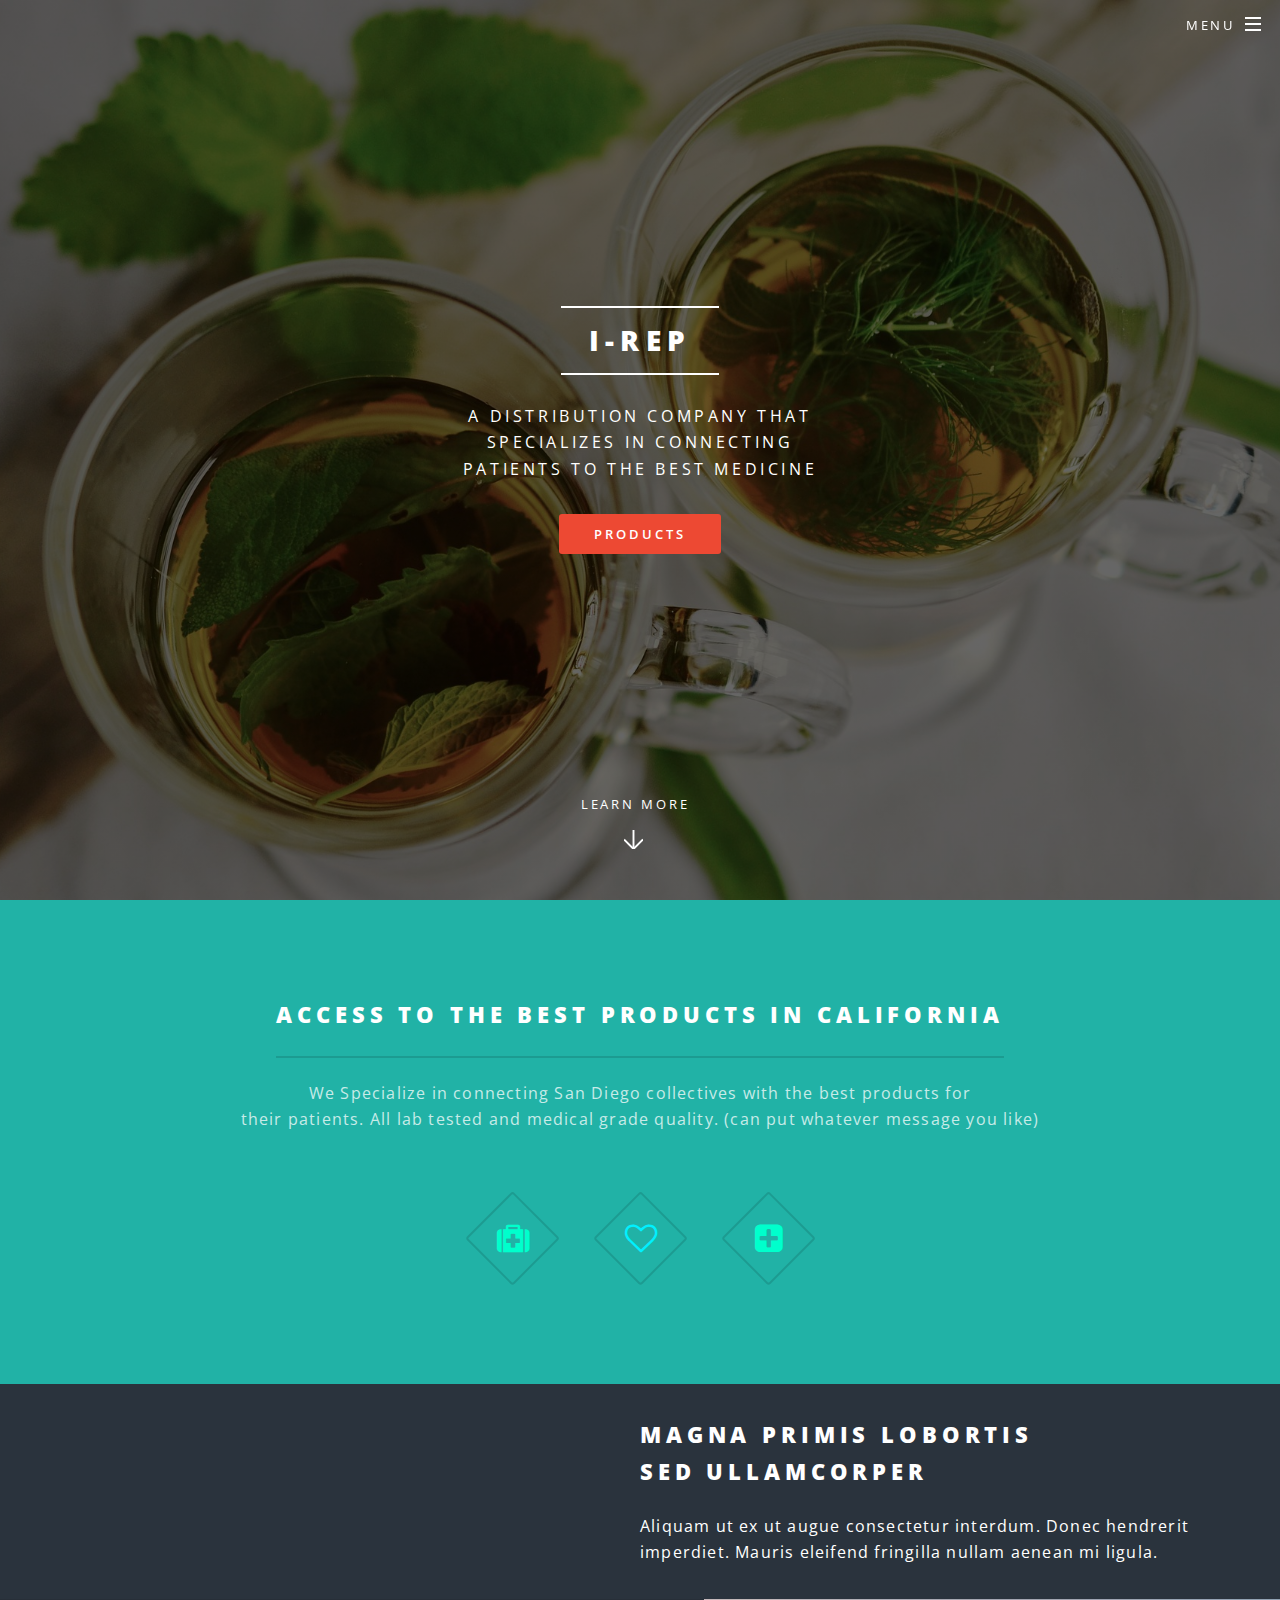
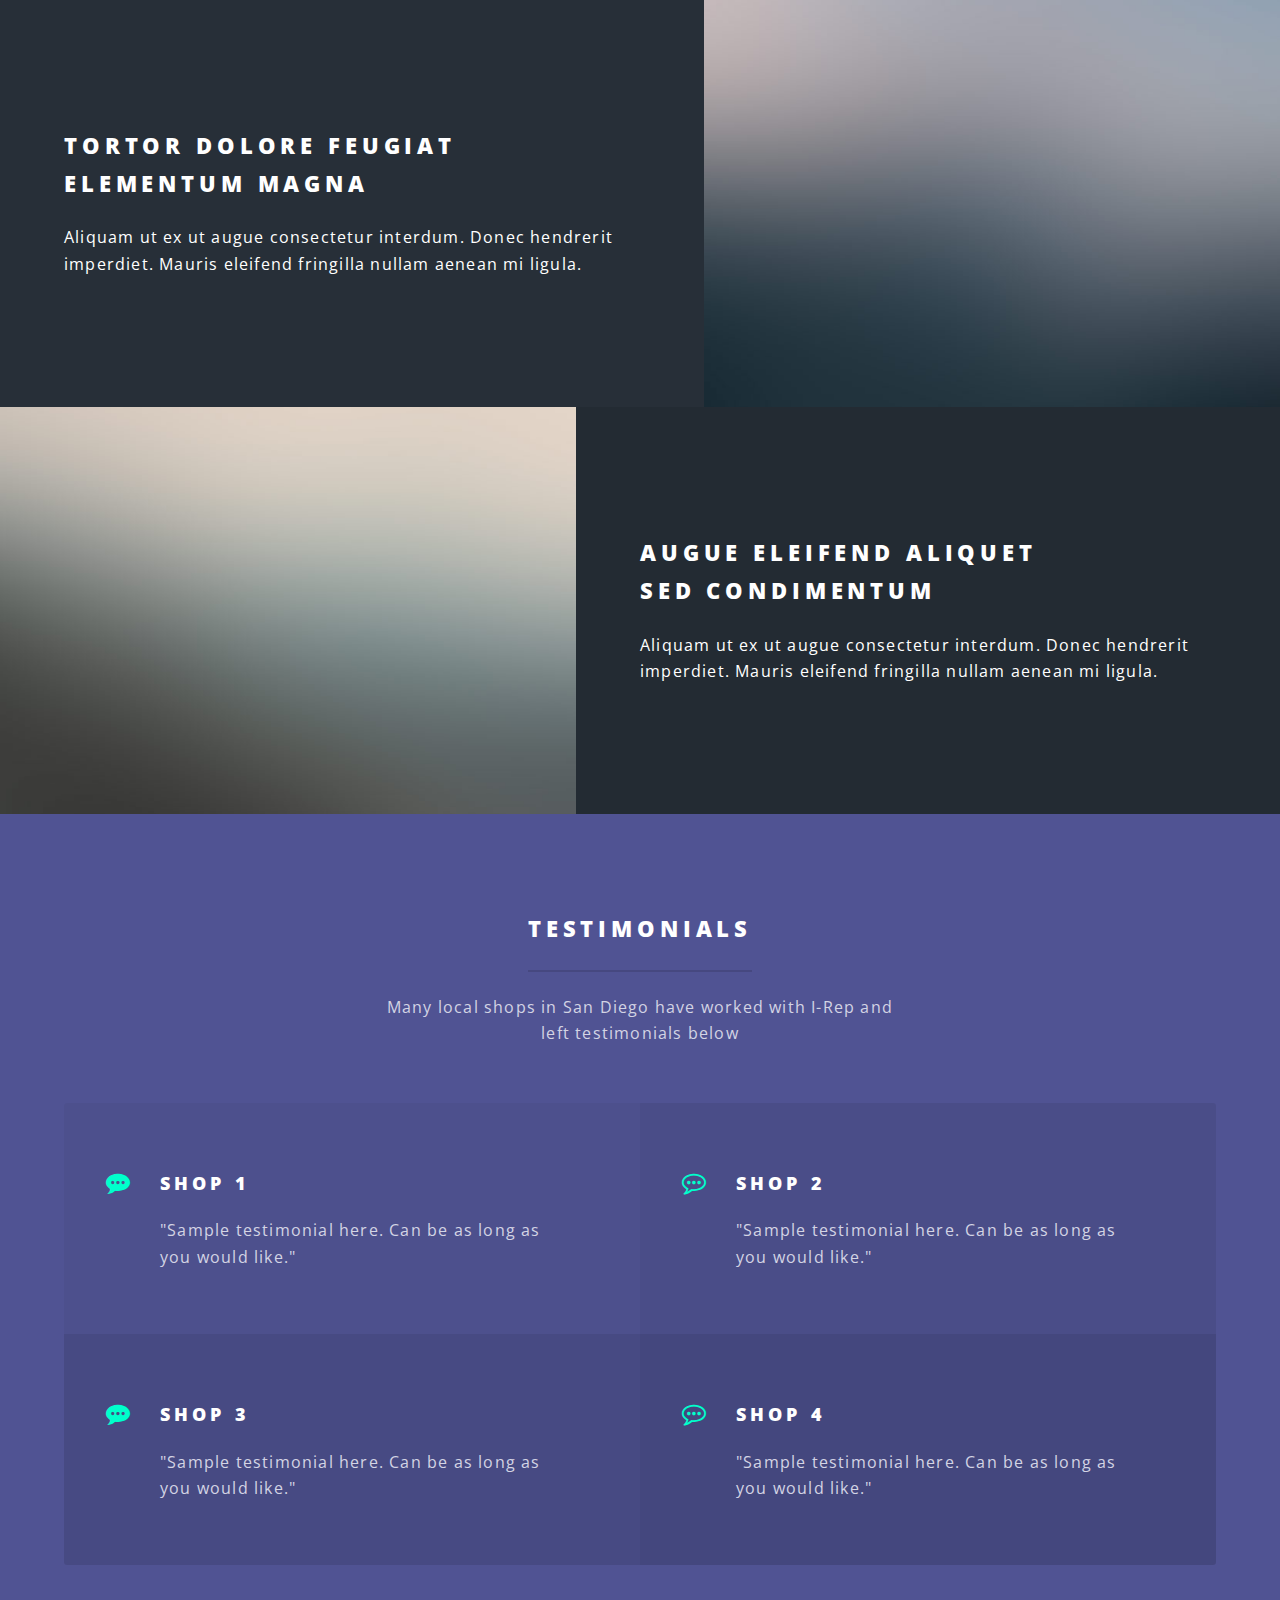
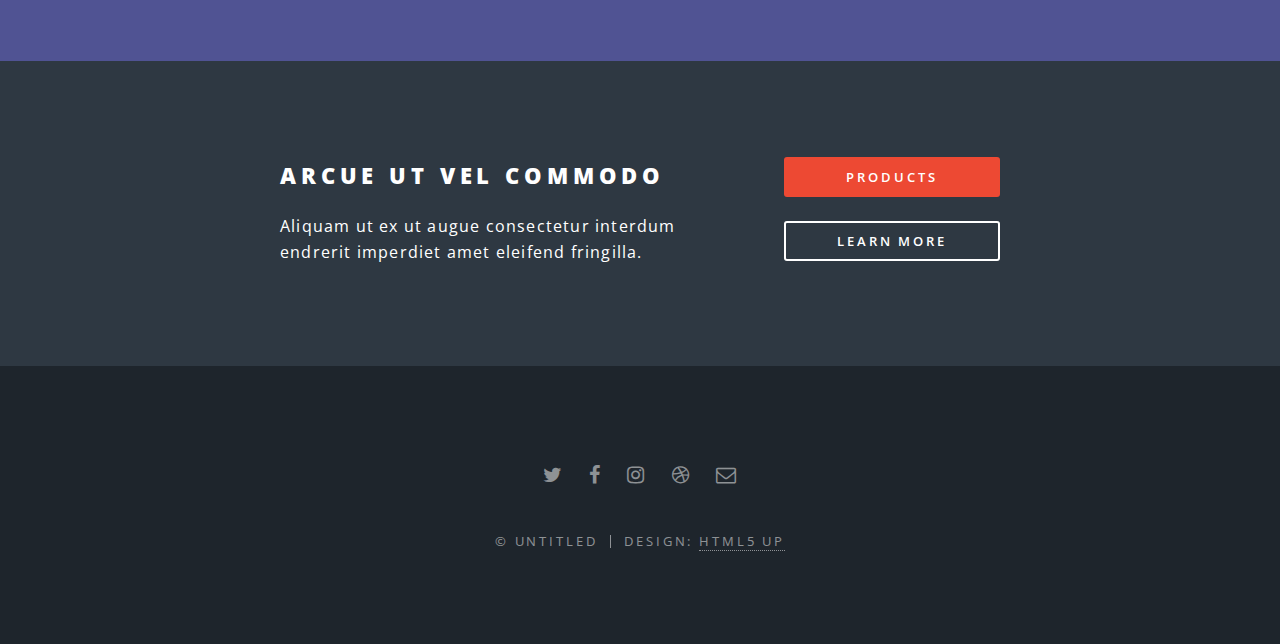
==== commit 2ff4f84f: "Changing home page" ====
--- a/index.html
+++ b/index.html
@@ -21,7 +21,7 @@
 
 				<!-- Header -->
 					<header id="header" class="alt">
-						<h1><a href="index.html">Spectral</a></h1>
+						<h1><a href="index.html">I-Rep</a></h1>
 						<nav id="nav">
 							<ul>
 								<li class="special">
@@ -43,12 +43,12 @@
 				<!-- Banner -->
 					<section id="banner">
 						<div class="inner">
-							<h2>Spectral</h2>
-							<p>Another fine responsive<br />
-							site template freebie<br />
-							crafted by <a href="http://html5up.net">HTML5 UP</a>.</p>
+							<h2>I-REP</h2>
+							<p>A distribution company that<br />
+						 	specializes in connecting<br />
+							patients to the best medicine </p>
 							<ul class="actions">
-								<li><a href="#" class="button special">Activate</a></li>
+								<li><a href="#" class="button special">Products</a></li>
 							</ul>
 						</div>
 						<a href="#one" class="more scrolly">Learn More</a>
@@ -58,15 +58,16 @@
 					<section id="one" class="wrapper style1 special">
 						<div class="inner">
 							<header class="major">
-								<h2>Arcu aliquet vel lobortis ata nisl<br />
-								eget augue amet aliquet nisl cep donec</h2>
-								<p>Aliquam ut ex ut augue consectetur interdum. Donec amet imperdiet eleifend<br />
-								fringilla tincidunt. Nullam dui leo Aenean mi ligula, rhoncus ullamcorper.</p>
+								<h2>Access to the best products in California<br />
+								</h2>
+								<p>We Specialize in connecting San Diego collectives
+								with the best products for <br />
+								their patients. All lab tested and medical grade quality. (can put whatever message you like)</p>
 							</header>
 							<ul class="icons major">
-								<li><span class="icon fa-diamond major style1"><span class="label">Lorem</span></span></li>
+								<li><span class="icon fa-medkit major style1"><span class="label">Lorem</span></span></li>
 								<li><span class="icon fa-heart-o major style2"><span class="label">Ipsum</span></span></li>
-								<li><span class="icon fa-code major style3"><span class="label">Dolor</span></span></li>
+								<li><span class="icon fa-plus-square major style1"><span class="label">Dolor</span></span></li>
 							</ul>
 						</div>
 					</section>
@@ -74,7 +75,7 @@
 				<!-- Two -->
 					<section id="two" class="wrapper alt style2">
 						<section class="spotlight">
-							<div class="image"><img src="images/footerPic.jpg" alt="" /></div><div class="content">
+							<div class="image"><img src="images/tea2.jpeg" alt="" /></div><div class="content">
 								<h2>Magna primis lobortis<br />
 								sed ullamcorper</h2>
 								<p>Aliquam ut ex ut augue consectetur interdum. Donec hendrerit imperdiet. Mauris eleifend fringilla nullam aenean mi ligula.</p>
@@ -100,34 +101,26 @@
 					<section id="three" class="wrapper style3 special">
 						<div class="inner">
 							<header class="major">
-								<h2>Accumsan mus tortor nunc aliquet</h2>
-								<p>Aliquam ut ex ut augue consectetur interdum. Donec amet imperdiet eleifend<br />
-								fringilla tincidunt. Nullam dui leo Aenean mi ligula, rhoncus ullamcorper.</p>
+								<h2>Testimonials</h2>
+								<p>Many local shops in San Diego have worked with I-Rep and<br />
+								left testimonials below</p>
 							</header>
 							<ul class="features">
-								<li class="icon fa-paper-plane-o">
-									<h3>Arcu accumsan</h3>
-									<p>Augue consectetur sed interdum imperdiet et ipsum. Mauris lorem tincidunt nullam amet leo Aenean ligula consequat consequat.</p>
+								<li class="icon fa-commenting">
+									<h3>Shop 1</h3>
+									<p>"Sample testimonial here. Can be as long as you would like."</p>
 								</li>
-								<li class="icon fa-laptop">
-									<h3>Ac Augue Eget</h3>
-									<p>Augue consectetur sed interdum imperdiet et ipsum. Mauris lorem tincidunt nullam amet leo Aenean ligula consequat consequat.</p>
+								<li class="icon fa-commenting-o">
+									<h3>Shop 2</h3>
+									<p>"Sample testimonial here. Can be as long as you would like."</p>
 								</li>
-								<li class="icon fa-code">
-									<h3>Mus Scelerisque</h3>
-									<p>Augue consectetur sed interdum imperdiet et ipsum. Mauris lorem tincidunt nullam amet leo Aenean ligula consequat consequat.</p>
+								<li class="icon fa-commenting">
+									<h3>Shop 3</h3>
+									<p>"Sample testimonial here. Can be as long as you would like."</p>
 								</li>
-								<li class="icon fa-headphones">
-									<h3>Mauris Imperdiet</h3>
-									<p>Augue consectetur sed interdum imperdiet et ipsum. Mauris lorem tincidunt nullam amet leo Aenean ligula consequat consequat.</p>
-								</li>
-								<li class="icon fa-heart-o">
-									<h3>Aenean Primis</h3>
-									<p>Augue consectetur sed interdum imperdiet et ipsum. Mauris lorem tincidunt nullam amet leo Aenean ligula consequat consequat.</p>
-								</li>
-								<li class="icon fa-flag-o">
-									<h3>Tortor Ut</h3>
-									<p>Augue consectetur sed interdum imperdiet et ipsum. Mauris lorem tincidunt nullam amet leo Aenean ligula consequat consequat.</p>
+								<li class="icon fa-commenting-o">
+									<h3>Shop 4</h3>
+									<p>"Sample testimonial here. Can be as long as you would like."</p>
 								</li>
 							</ul>
 						</div>
@@ -141,7 +134,7 @@
 								<p>Aliquam ut ex ut augue consectetur interdum endrerit imperdiet amet eleifend fringilla.</p>
 							</header>
 							<ul class="actions vertical">
-								<li><a href="#" class="button fit special">Activate</a></li>
+								<li><a href="#" class="button fit special">Products</a></li>
 								<li><a href="#" class="button fit">Learn More</a></li>
 							</ul>
 						</div>
--- a/assets/css/main.css
+++ b/assets/css/main.css
@@ -3800,10 +3800,10 @@
 
 	body.is-mobile.landing #banner,
 	body.is-mobile.landing .wrapper.style4 {
-		background-image: -moz-linear-gradient(top, rgba(0,0,0,0.8), rgba(0,0,0,0.8)), url("../../images/san-diego.jpg");
-		background-image: -webkit-linear-gradient(top, rgba(0,0,0,0.8), rgba(0,0,0,0.8)), url("../../images/san-diego.jpg");
-		background-image: -ms-linear-gradient(top, rgba(0,0,0,0.8), rgba(0,0,0,0.8)), url("../../images/san-diego.jpg");
-		background-image: linear-gradient(top, rgba(0,0,0,0.8), rgba(0,0,0,0.8)), url("../../images/san-diego.jpg");
+		background-image: -moz-linear-gradient(top, rgba(0,0,0,0.6), rgba(0,0,0,0.6)), url("../../images/san-diego.jpg");
+		background-image: -webkit-linear-gradient(top, rgba(0,0,0,0.6), rgba(0,0,0,0.6)), url("../../images/san-diego.jpg");
+		background-image: -ms-linear-gradient(top, rgba(0,0,0,0.6), rgba(0,0,0,0.6)), url("../../images/san-diego.jpg");
+		background-image: linear-gradient(top, rgba(0,0,0,0.6), rgba(0,0,0,0.6)), url("../../images/san-diego.jpg");
 		background-position: center center;
 		background-repeat: no-repeat;
 		background-size: cover;
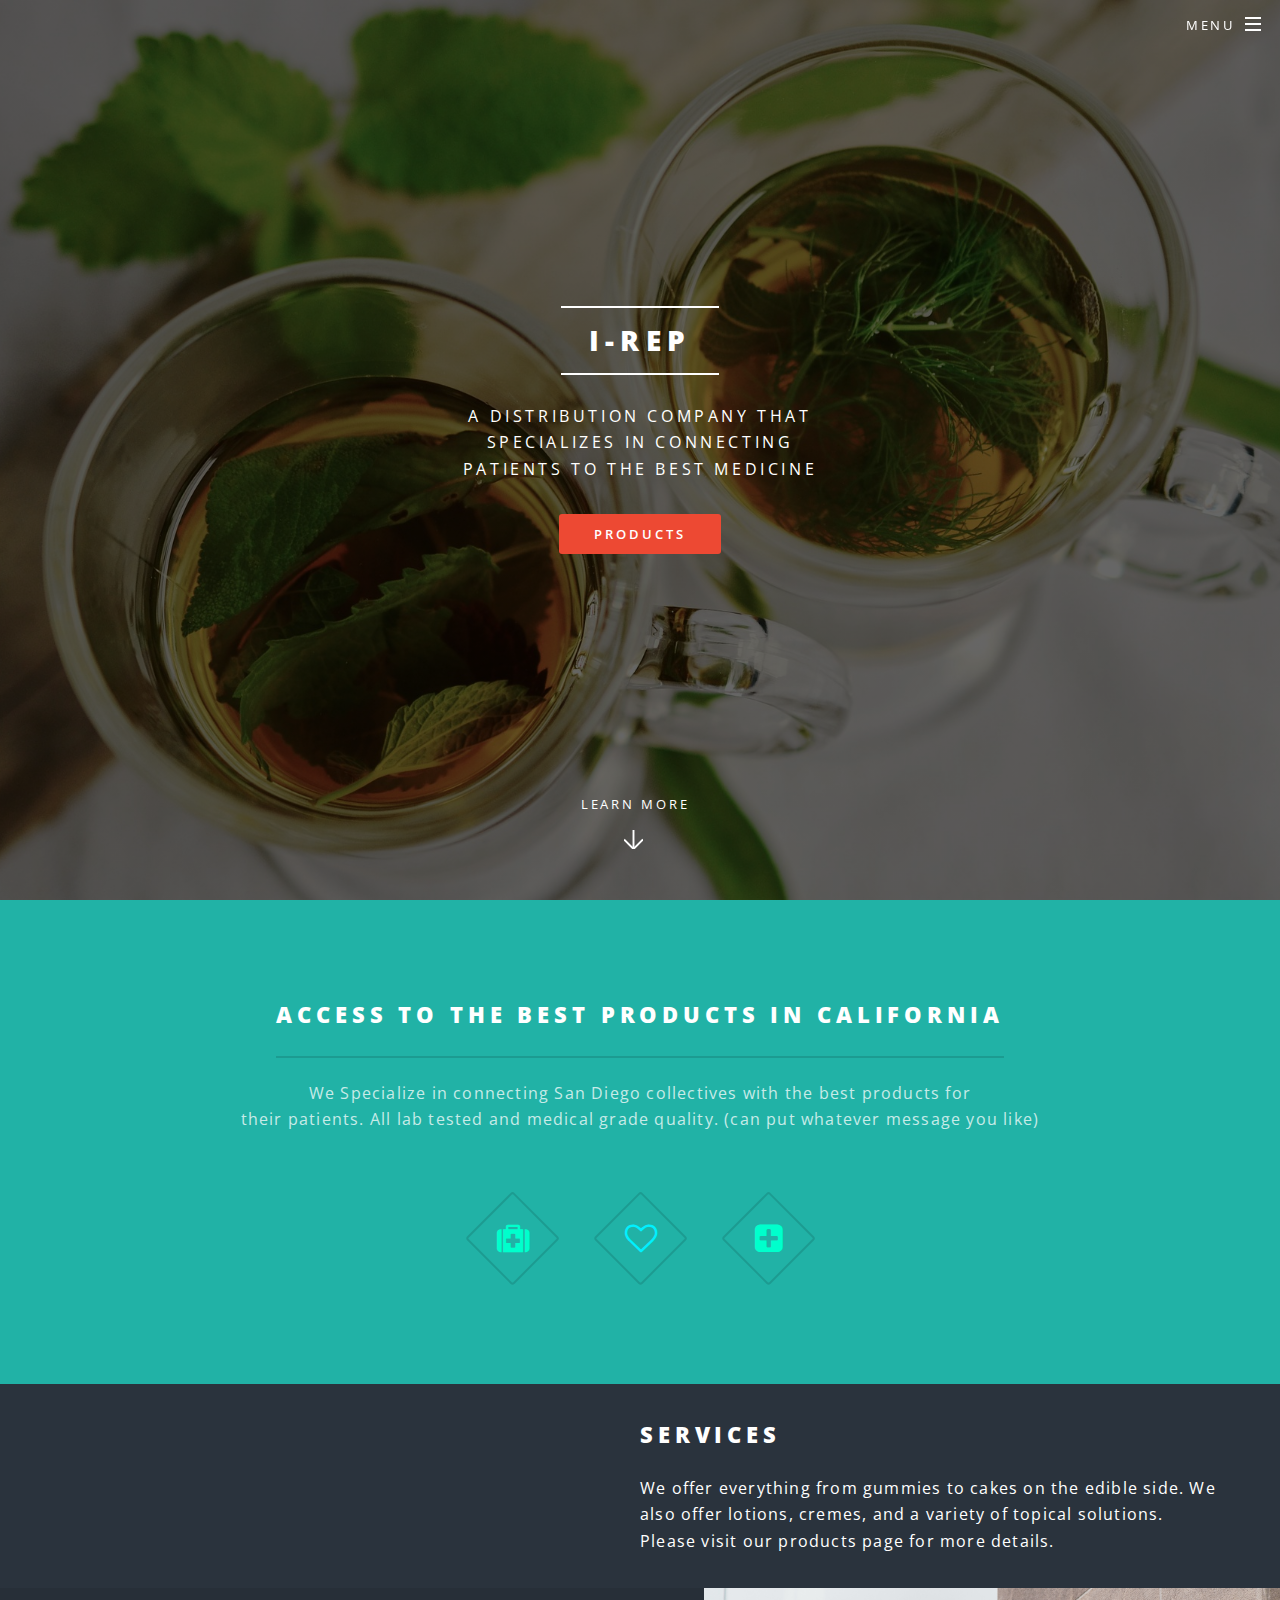
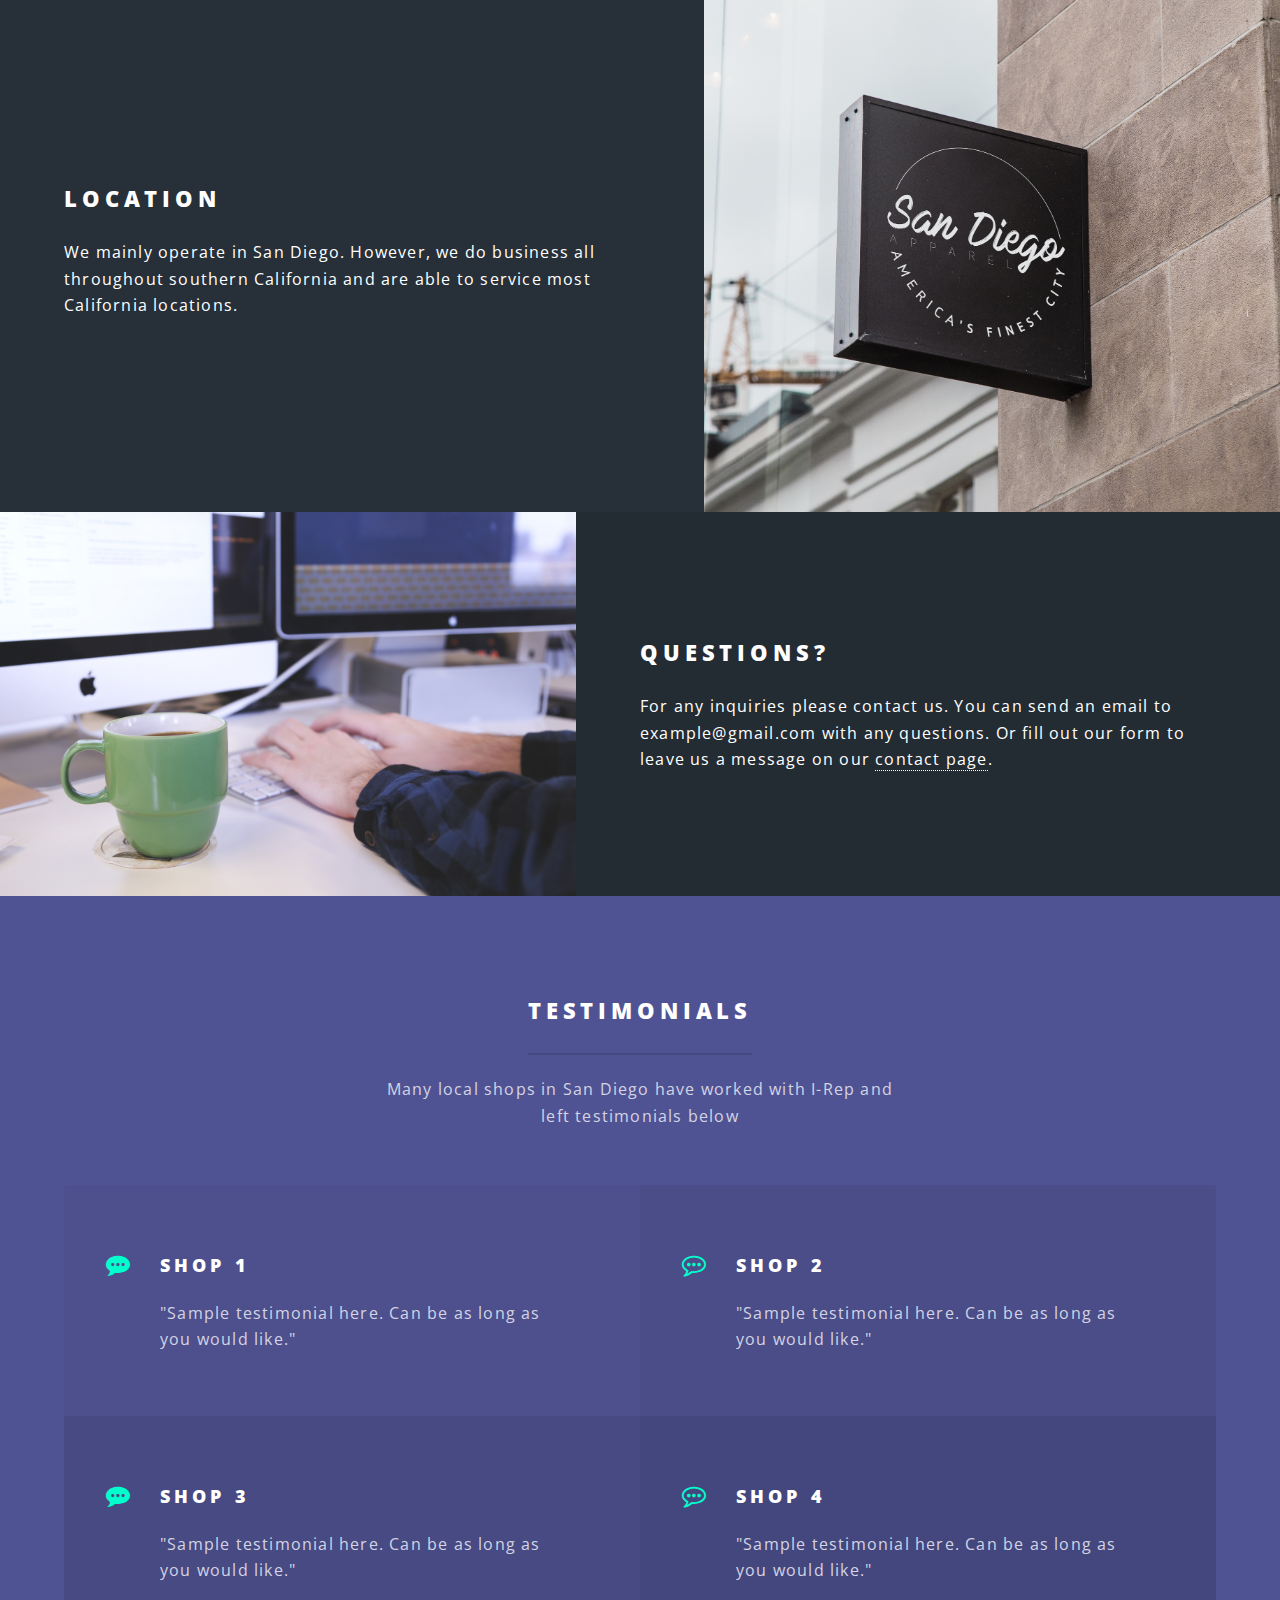
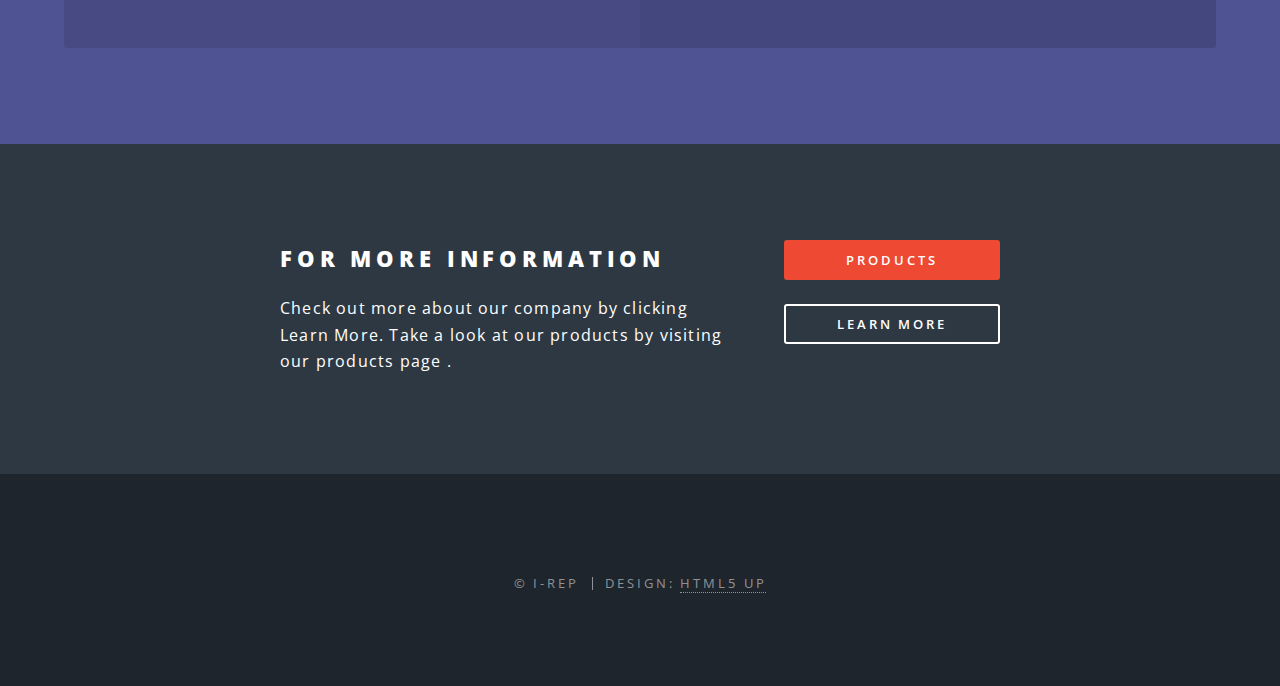
==== commit 6344d964: "adding more pages" ====
--- a/index.html
+++ b/index.html
@@ -6,7 +6,7 @@
 -->
 <html>
 	<head>
-		<title>Spectral by HTML5 UP</title>
+		<title>I-REP</title>
 		<meta charset="utf-8" />
 		<meta name="viewport" content="width=device-width, initial-scale=1" />
 		<!--[if lte IE 8]><script src="assets/js/ie/html5shiv.js"></script><![endif]-->
@@ -21,7 +21,7 @@
 
 				<!-- Header -->
 					<header id="header" class="alt">
-						<h1><a href="index.html">I-Rep</a></h1>
+						<h1><a href="index.html">I-Rep Distributions</a></h1>
 						<nav id="nav">
 							<ul>
 								<li class="special">
@@ -29,10 +29,9 @@
 									<div id="menu">
 										<ul>
 											<li><a href="index.html">Home</a></li>
-											<li><a href="generic.html">Generic</a></li>
-											<li><a href="elements.html">Elements</a></li>
-											<li><a href="#">Sign Up</a></li>
-											<li><a href="#">Log In</a></li>
+											<li><a href="learn.html">Learn More</a></li>
+											<li><a href="products.html">Products</a></li>
+											<li><a href="contact.html">Contact Us</a></li>
 										</ul>
 									</div>
 								</li>
@@ -48,7 +47,7 @@
 						 	specializes in connecting<br />
 							patients to the best medicine </p>
 							<ul class="actions">
-								<li><a href="#" class="button special">Products</a></li>
+								<li><a href="elements.html" class="button special">Products</a></li>
 							</ul>
 						</div>
 						<a href="#one" class="more scrolly">Learn More</a>
@@ -75,24 +74,28 @@
 				<!-- Two -->
 					<section id="two" class="wrapper alt style2">
 						<section class="spotlight">
-							<div class="image"><img src="images/tea2.jpeg" alt="" /></div><div class="content">
-								<h2>Magna primis lobortis<br />
-								sed ullamcorper</h2>
-								<p>Aliquam ut ex ut augue consectetur interdum. Donec hendrerit imperdiet. Mauris eleifend fringilla nullam aenean mi ligula.</p>
+							<div class="image"><img src="images/tea2.jpg" alt="" /></div><div class="content">
+								<h2>Services</h2>
+								<p>We offer everything from gummies to cakes on the edible side. We also
+									offer lotions, cremes, and a variety of topical solutions. Please visit our
+								products page for more details.</p>
 							</div>
 						</section>
 						<section class="spotlight">
-							<div class="image"><img src="images/pic02.jpg" alt="" /></div><div class="content">
-								<h2>Tortor dolore feugiat<br />
-								elementum magna</h2>
-								<p>Aliquam ut ex ut augue consectetur interdum. Donec hendrerit imperdiet. Mauris eleifend fringilla nullam aenean mi ligula.</p>
+							<div class="image"><img src="images/san-diego2.jpg" alt="" /></div><div class="content">
+								<h2>Location<br />
+								</h2>
+								<p>We mainly operate in San Diego. However, we do business all throughout southern California and
+									are able to service most California locations.</p>
 							</div>
 						</section>
 						<section class="spotlight">
-							<div class="image"><img src="images/pic03.jpg" alt="" /></div><div class="content">
-								<h2>Augue eleifend aliquet<br />
-								sed condimentum</h2>
-								<p>Aliquam ut ex ut augue consectetur interdum. Donec hendrerit imperdiet. Mauris eleifend fringilla nullam aenean mi ligula.</p>
+							<div class="image"><img src="images/inquiry.jpg" alt="" /></div><div class="content">
+								<h2>Questions?<br />
+								</h2>
+								<p>For any inquiries please contact us. You can send an email to
+									example@gmail.com with any questions. Or fill out our form to leave us a message
+									on our <a href="contact.html"> contact page</a>.</p>
 							</div>
 						</section>
 					</section>
@@ -130,11 +133,12 @@
 					<section id="cta" class="wrapper style4">
 						<div class="inner">
 							<header>
-								<h2>Arcue ut vel commodo</h2>
-								<p>Aliquam ut ex ut augue consectetur interdum endrerit imperdiet amet eleifend fringilla.</p>
+								<h2>For More Information</h2>
+								<p>Check out more about our company by clicking Learn More.
+								Take a look at our products by visiting our products page .</p>
 							</header>
 							<ul class="actions vertical">
-								<li><a href="#" class="button fit special">Products</a></li>
+								<li><a href="elements.html" class="button fit special">Products</a></li>
 								<li><a href="#" class="button fit">Learn More</a></li>
 							</ul>
 						</div>
@@ -142,15 +146,8 @@
 
 				<!-- Footer -->
 					<footer id="footer">
-						<ul class="icons">
-							<li><a href="#" class="icon fa-twitter"><span class="label">Twitter</span></a></li>
-							<li><a href="#" class="icon fa-facebook"><span class="label">Facebook</span></a></li>
-							<li><a href="#" class="icon fa-instagram"><span class="label">Instagram</span></a></li>
-							<li><a href="#" class="icon fa-dribbble"><span class="label">Dribbble</span></a></li>
-							<li><a href="#" class="icon fa-envelope-o"><span class="label">Email</span></a></li>
-						</ul>
 						<ul class="copyright">
-							<li>&copy; Untitled</li><li>Design: <a href="http://html5up.net">HTML5 UP</a></li>
+							<li>&copy; I-REP</li><li>Design: <a>HTML5 UP</a></li>
 						</ul>
 					</footer>
 
